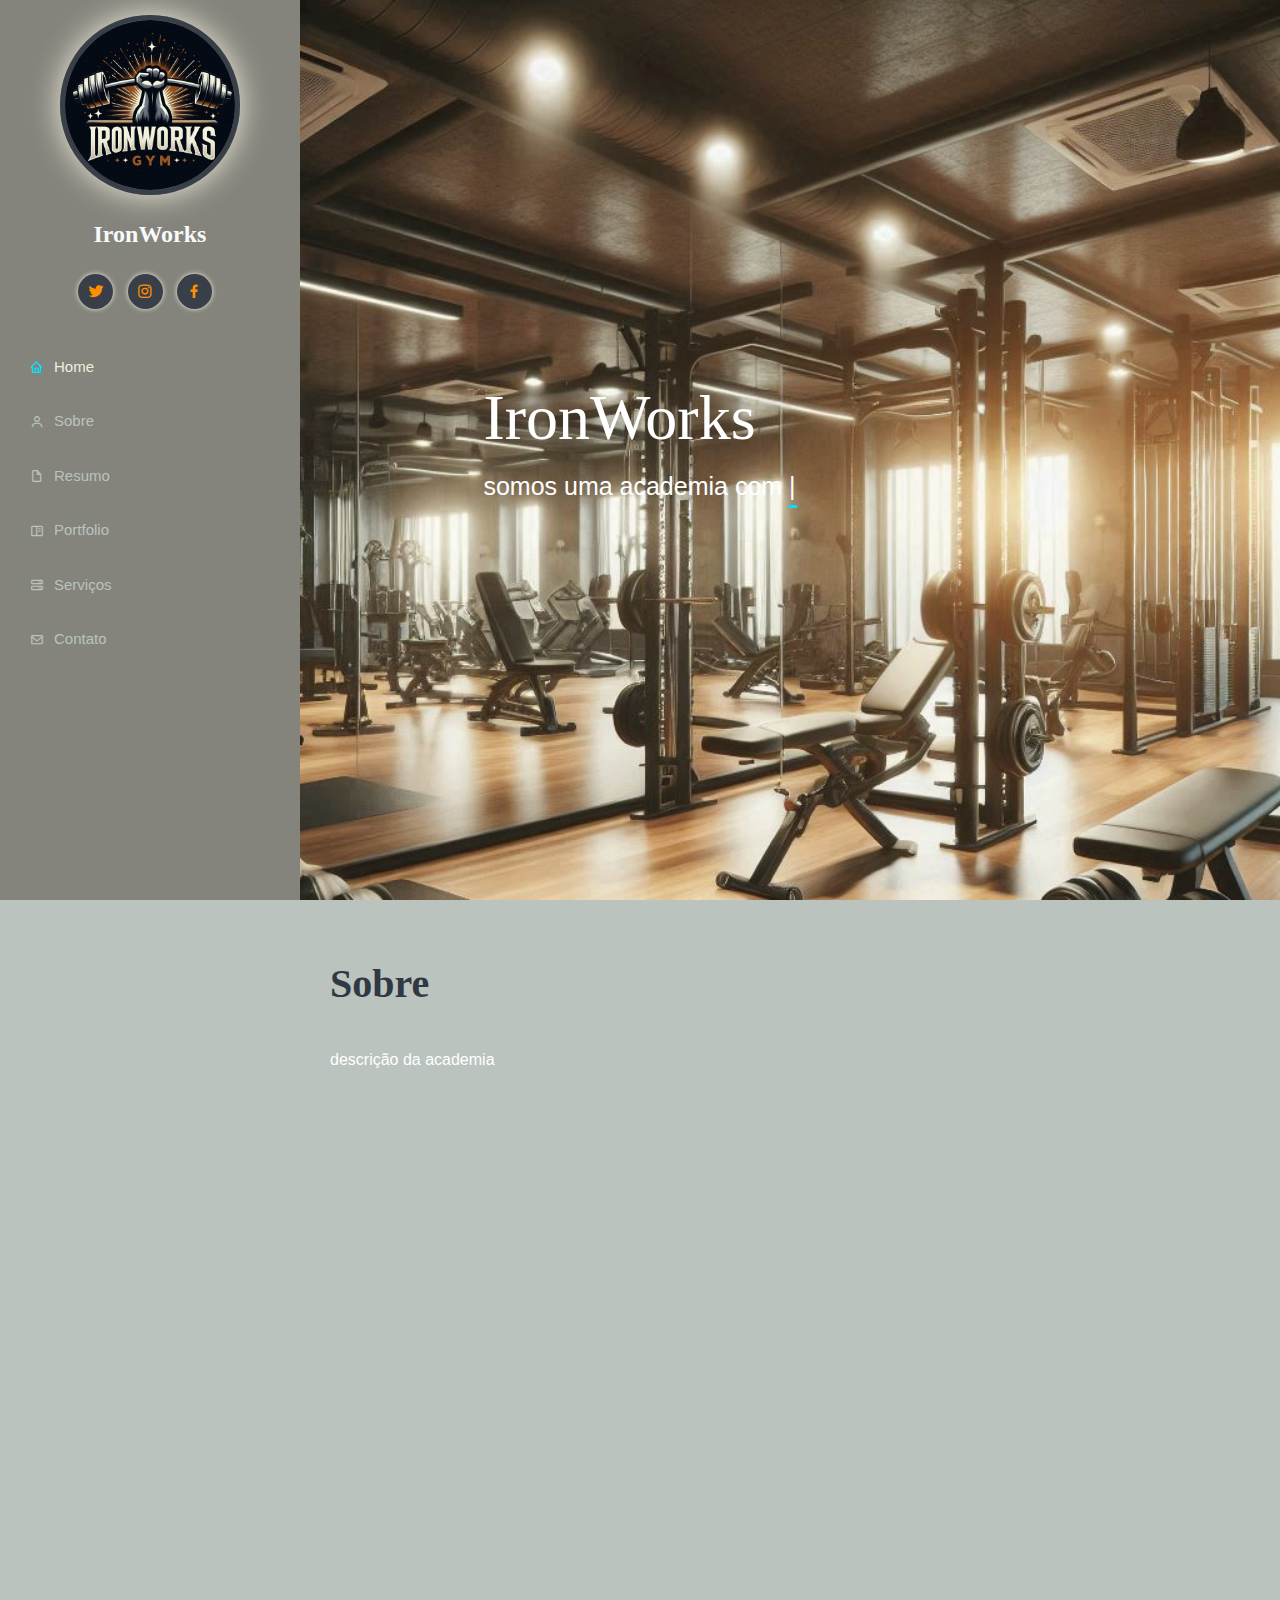
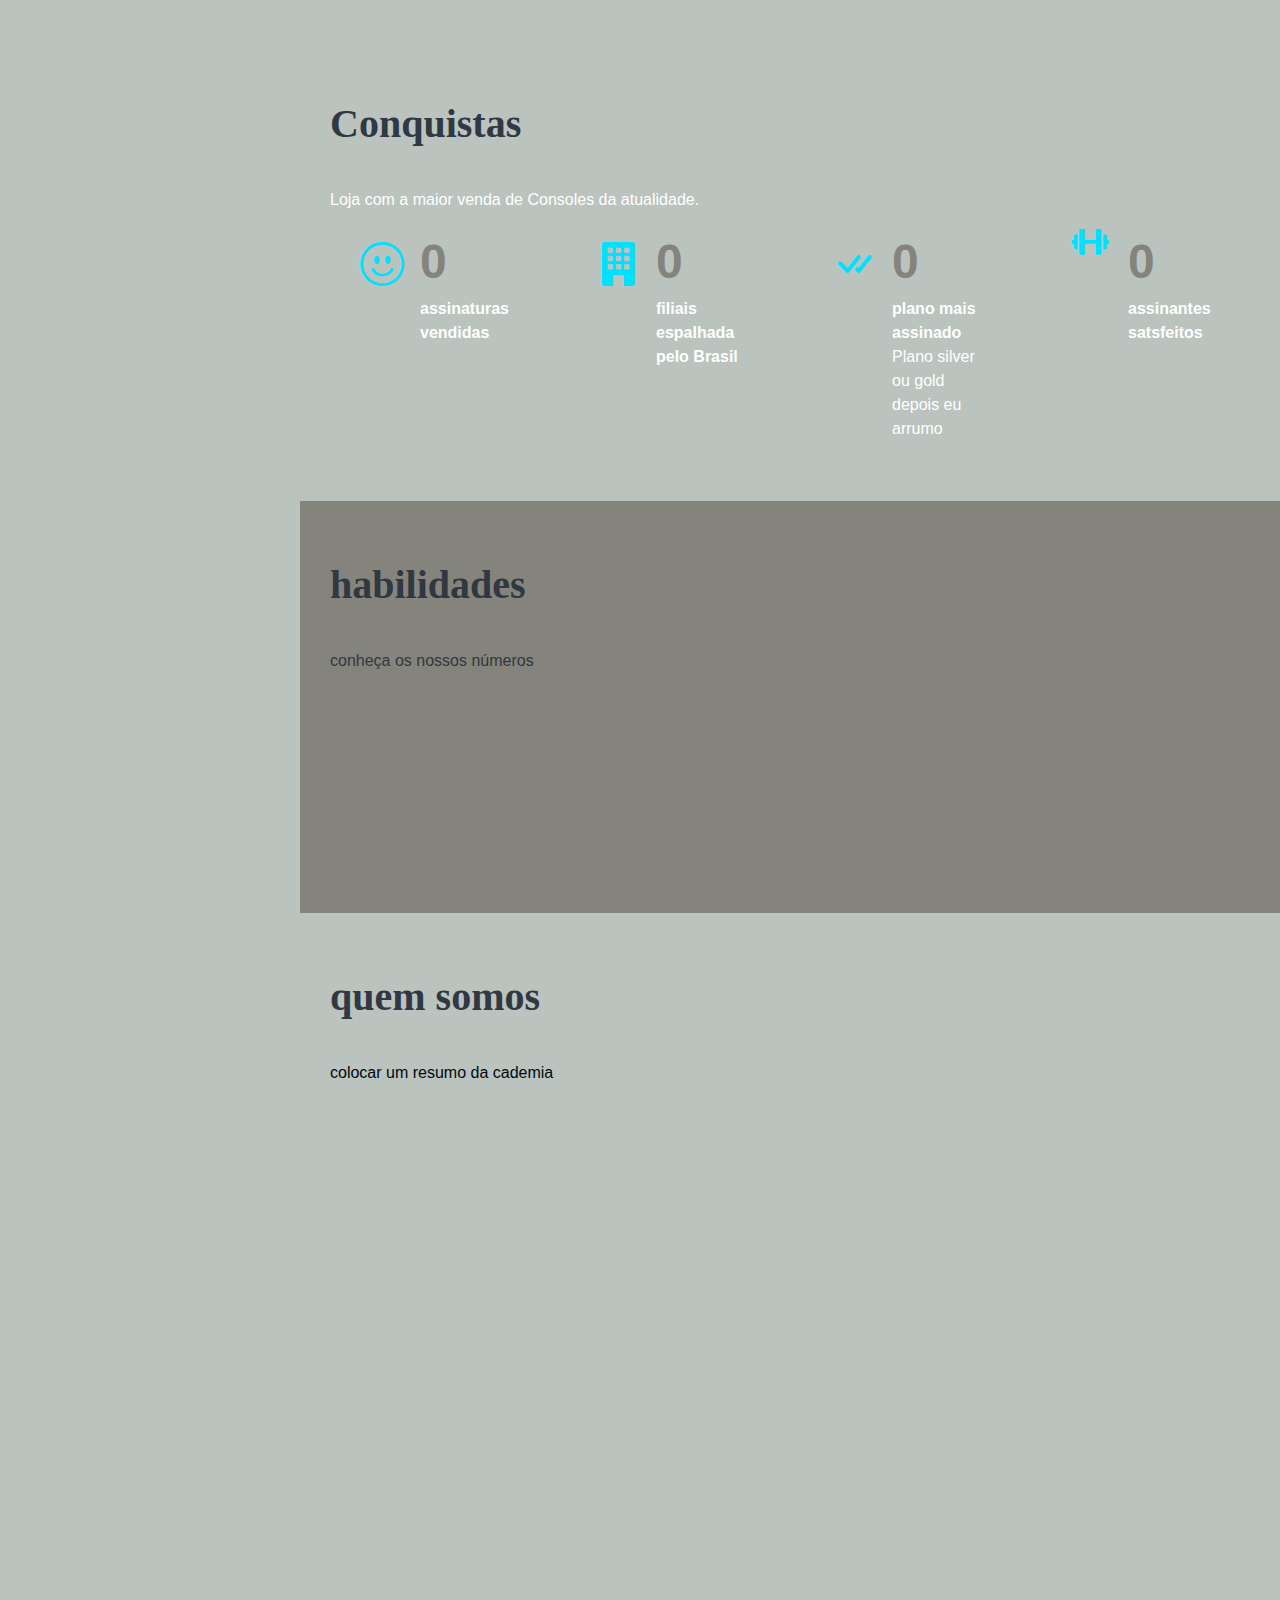
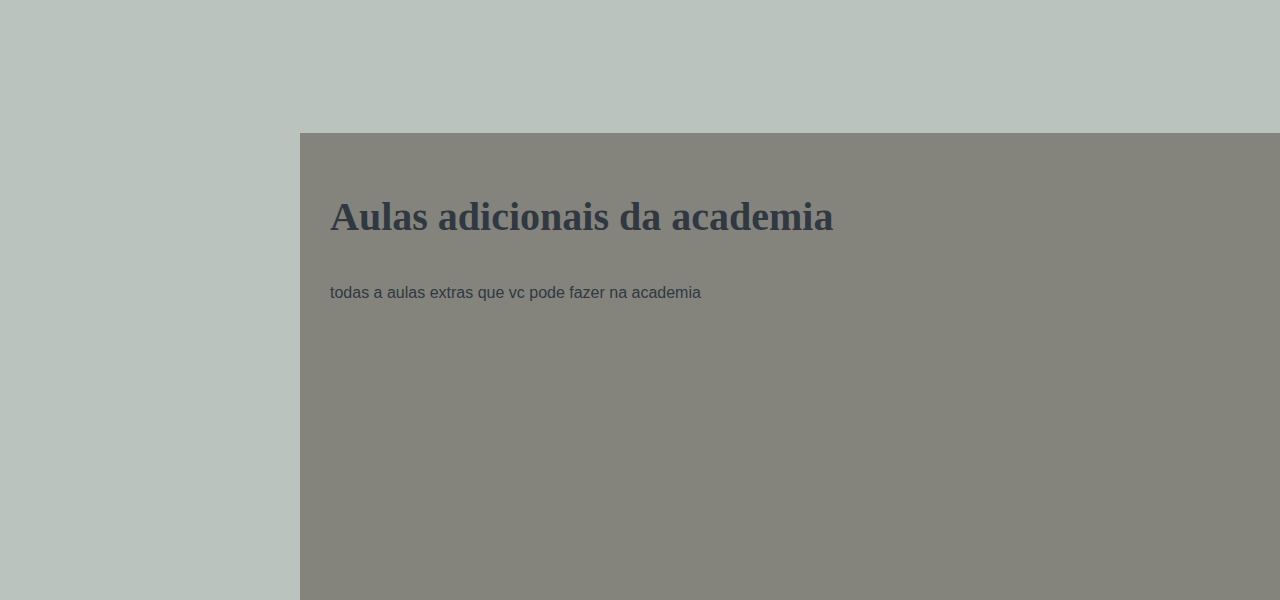
==== index.html @ a5238d4c "update geminio" ====
<!DOCTYPE html>
<html lang="pt-br">

<head>
    <meta charset="UTF-8">
    <meta name="viewport" content="width=device-width, initial-scale=1.0">
    <title> IronWorks </title>
    <!-- meta -->

    <!-- favicon -->

    <!-- CSS Bootstrap -->
    <link rel="stylesheet" href="bootstrap/aos/aos.css">
    <link rel="stylesheet" href="bootstrap/bootstrap/css/bootstrap.min.css">
    <link rel="stylesheet" href="bootstrap/bootstrap-icons/bootstrap-icons.css">
    <link rel="stylesheet" href="bootstrap/boxicons/css/boxicons.min.css">
    <link rel="stylesheet" href="bootstrap/glightbox/css/glightbox.min.css">
    <link rel="stylesheet" href="bootstrap/swiper/swiper-bundle.min.css">

    <!-- CSS Principal -->
    <link rel="stylesheet" href="css/style.css">

</head>

<body>


    <!-- botao para alternar menu mobile -->
    <i class="bi bi-list mobile-nav-toggle d-xl-none"> </i>

    <!-- Cabeçalho -->
    <header id="header">
        <div class="d-flex flex-column">

            <div class="perfil">
                <img class="img-fluid rounded-circle" src="img/perfil.png" alt="">

                <h1 class="text-light"> IronWorks </h1>

                <div class="social-links mt-3 text-center">
                    <a href="#" class="twitter" target="_blank">
                        <i class="bx bxl-twitter"> </i>
                    </a>
                    <a href="#" class="instagram" target="_blank">
                        <i class="bx bxl-instagram"> </i>
                    </a>
                    <a href="#" class="facebook" target="_blank">
                        <i class="bx bxl-facebook"> </i>
                    </a>
                </div>
            </div>

            <nav id="navbar" class="nav-menu navbar">

                <ul>
                    <li>
                        <a href="#hero" class="nav-link scrollto active">
                            <i class="bx bx-home"> </i>
                            <span> Home </span>
                        </a>
                    </li>

                    <li>
                        <a href="#sobre" class="nav-link scrollto">
                            <i class="bx bx-user"> </i>
                            <span> Sobre </span>
                        </a>
                    </li>

                    <li>
                        <a href="#resumo" class="nav-link scrollto">
                            <i class="bx bx-file-blank"> </i>
                            <span> Resumo </span>
                        </a>
                    </li>

                    <li>
                        <a href="#portfolio" class="nav-link scrollto">
                            <i class="bx bx-book-content"> </i>
                            <span> Portfolio </span>
                        </a>
                    </li>

                    <li>
                        <a href="#servicos" class="nav-link scrollto">
                            <i class="bx bx-server"> </i>
                            <span> Serviços </span>
                        </a>
                    </li>

                    <li>
                        <a href="#contato" class="nav-link scrollto">
                            <i class="bx bx-envelope"> </i>
                            <span> Contato </span>
                        </a>
                    </li>
                </ul>
            </nav>
        </div>
    </header> <!-- fim header -->

    <!-- seção hero -->
    <section id="hero" class="d-flex flex-column justify-content-center align-items-center">
        <div class="hero-container" data-aos="fade-in">
            <h1> IronWorks </h1>
            <p> somos uma academia com
                <span class="typed" data-typed-items="Proficionais Qualificados, estacionamento, Aulas coletivas ">
                </span>
            </p>
        </div>
    </section><!-- fim hero -->
    <main id="main">

        <section id="sobre" class="sobre">

            <div class="container">

                <div class="section-title">

                    <h2> Sobre </h2>
                    <p> descrição da academia </p>

                </div><!-- fim section title -->

                <div class="row">

                    <div class="col-lg-4" data-aos="fade-right">
                        <img class="img-fluid" src="img/perfil.png" alt="">
                    </div>

                    <div class="col-lg-8 pt-4 pt-lg-0 content" data-aos="fade-left">
                        <h3> Lorem ipsum dolor sit amet consectetur adipisicing elit. Id vitae libero adipisci quia
                            quaerat
                            a similique cupiditate neque commodi quae, placeat hic quas accusantium accusamus reiciendis
                            blanditiis ullam.
                            Quo, aspernatur.</h3>
                        <p class="fst-italic">Lorem ipsum dolor sit amet consectetur adipisicing elit. Ad molestias quod
                            fugit labore, et eveniet provident repudiandae sed veritatis. Assumenda facilis dolorem
                            libero a distinctio porro perferendis commodi impedit quidem.</p>

                        <div class="row">
                            <div class="col-lg-6">
                                <ul>
                                    <li>
                                        <i class="bi bi-calendar3"></i>
                                        <strong> Data de inauguração: </strong>
                                        <span> 25-julho-2005 </span>
                                    </li>
                                    <li>
                                        <i class="bi bi-globe"></i>
                                        <strong> site: </strong>
                                        <span> guhfelipebez.github.io/IronWorks-gym/ </span>
                                    </li>
                                    <li>
                                        <i class="bi bi-envelope-at"></i>
                                        <strong> e-mail: </strong>
                                        <span> wesleyTenorioSilva@gmail.com </span>
                                    </li>

                                </ul>


                            </div>
                            <div class="col-lg-6">
                                <ul>
                                    <li>
                                        <i class="bi bi-whatsapp"></i>
                                        <strong> Contato: </strong>
                                        <span> +55 (11) 9 4548-4532 </span>
                                    </li>
                                    <li>
                                        <i class="bi bi-geo-alt-fill"></i>
                                        <strong> Endereço </strong>
                                        <span> Rua geremoabo número:25 </span>
                                    </li>
                                    <li>
                                        <i class="bi bi-buildings"></i>
                                        <strong> Cidade: </strong>
                                        <span> São Paulo </span>
                                    </li>

                                </ul>
                            </div>

                        </div>
                        <p> Lorem ipsum dolor sit amet.</p>
                    </div>


                </div><!-- fim div row -->

            </div><!-- fim container -->

        </section><!-- fim sobre -->

        <section id="conquistas" class="conquistas">

            <div class="container">

                <div class="section-title">
                    <h2>Conquistas</h2>
                    <p> Loja com a maior venda de Consoles da atualidade.</p>
                </div>

                <div class="row">

                    <div class="col-lg-3 col-md-6 d-md-flex align-items-md-stretch">

                        <div class="count-box ">
                            <i class="bi bi-emoji-smile"></i>

                            <span class="purecounter" data-purecounter-start="0" data-purecounter-end="4735"
                                data-purecounter-duration="2"> </span>

                            <p>
                                <strong> assinaturas vendidas </strong>

                            </p>
                        </div>
                    </div>

                    <div class="col-lg-3 col-md-6 d-md-flex align-items-md-stretch">

                        <div class="count-box" id="nintendo">
                            <i class="bi bi-building-fill"></i>

                            <span class="purecounter" data-purecounter-start="0" data-purecounter-end="875"
                                data-purecounter-duration="2"> </span>

                            <p>
                                <strong> filiais espalhada pelo Brasil </strong>
                            </p>
                        </div>
                    </div>

                    <div class="col-lg-3 col-md-6 d-md-flex align-items-md-stretch">

                        <div class="count-box">
                            <i class="bi bi-check-all"></i>

                            <span class="purecounter" data-purecounter-start="0" data-purecounter-end="2642"
                                data-purecounter-duration="2"> </span>

                            <p>
                                <strong> plano mais assinado </strong>
                                Plano silver ou gold depois eu arrumo
                            </p>
                        </div>
                    </div>

                    <div class="col-lg-3 col-md-6 d-md-flex align-items-md-stretch">

                        <div class="count-box">
                            <i class="bx bx-dumbbell"></i>

                            <span class="purecounter" data-purecounter-start="0" data-purecounter-end="5205"
                                data-purecounter-duration="2"> </span>

                            <p>
                                <strong> assinantes satsfeitos </strong>

                            </p>
                        </div>
                    </div>
                </div> <!-- fim ROW -->
            </div>
        </section>
        <!-- habilidades/skills -->
        <section id="skills" class="skills section-bg">
            <div class="container">

                <div class="section-title">
                    <h2> habilidades </h2>
                    <p>
                        conheça os nossos números
                    </p>
                </div>

                <div class="row skills-content">

                    <div class="col-lg-6" data-aos="fade-up">

                        <div class="progress">
                            <span class="skill"> Proficionais Qualificados
                                <i class="val">98% </i>
                            </span>
                            <div class="progress-bar-bg"><!-- estrutura das barras -->
                                <div class="progress-bar" role="progressbar" aria-valuenow="98" aria-valuemin="0"
                                    aria-valuemax="100">
                                </div>
                            </div>
                        </div>

                        <div class="progress">
                            <span class="skill"> nao sei o que colocar
                                <i class="val">10% </i>
                            </span>
                            <div class="progress-bar-bg"><!-- estrutura das barras -->
                                <div class="progress-bar" role="progressbar" aria-valuenow="10" aria-valuemin="0"
                                    aria-valuemax="100">
                                </div>
                            </div>
                        </div>

                        <div class="progress">
                            <span class="skill"> espaço de treino
                                <i class="val">100% </i>
                            </span>
                            <div class="progress-bar-bg"><!-- estrutura das barras -->
                                <div class="progress-bar" role="progressbar" aria-valuenow="100" aria-valuemin="0"
                                    aria-valuemax="100">
                                </div>
                            </div>
                        </div>
                    </div><!-- div col-lg-6 -->

                    <div class="col-lg-6" data-aos="fade-up" data-aos-delay="100">

                        <div class="progress">
                            <span class="skill"> Proficionais Qualificados
                                <i class="val">91% </i>
                            </span>
                            <div class="progress-bar-bg"><!-- estrutura das barras -->
                                <div class="progress-bar" role="progressbar" aria-valuenow="91" aria-valuemin="0"
                                    aria-valuemax="100">
                                </div>
                            </div>
                        </div>

                        <div class="progress">
                            <span class="skill"> Proficionais Qualificados
                                <i class="val">92% </i>
                            </span>
                            <div class="progress-bar-bg"><!-- estrutura das barras -->
                                <div class="progress-bar" role="progressbar" aria-valuenow="92" aria-valuemin="0"
                                    aria-valuemax="100">
                                </div>
                            </div>
                        </div>

                        <div class="progress">
                            <span class="skill"> Proficionais Qualificados
                                <i class="val">96% </i>
                            </span>
                            <div class="progress-bar-bg"><!-- estrutura das barras -->
                                <div class="progress-bar" role="progressbar" aria-valuenow="96" aria-valuemin="0"
                                    aria-valuemax="100">
                                </div>
                            </div>
                        </div>

                    </div><!-- fim div col-lg-6 daley -->

                </div><!-- afim skills-content -->
            </div>
        </section> <!-- fim skills -->

        <section id="resume" class="resume">
            <div class="container">

                <div class="section-title">
                    <h2> quem somos </h2>
                    <p> colocar um resumo da cademia </p>
                </div>

                <div class="row">

                    <div class="col-lg-6" data-aos="fade-up">
                        <h3 class="resume-title"> missão </h3>
                        <div class="resume-item pd-0">
                            <h4> proposito </h4>
                            <p><em> teste italico</em></p>
                            <ul>
                                <li> topico 1 </li>
                                <li> topico 2 </li>
                            </ul>
                        </div>

                        <h3 class="resume-title"> Visão </h3>
                        <div class="resume-item">
                            <h4> objetivo </h4>
                            <p>Lorem ipsum dolor sit amet consectetur adipisicing elit. Deserunt doloribus dolore est
                                quisquam harum earum explicabo veniam. Natus, hic. Fuga, voluptatum nam distinctio ipsam
                                iusto minus deleniti architecto ipsum numquam.
                            </p>
                        </div>
                    </div>

                    <div class="col-lg-6" data-aos="fade-up" data-aos-delay="100">

                        <h3 class="resume-title"> Valores </h3>
                        <div class="resume-item">
                            <h4> objetivo </h4>
                            <p>Lorem ipsum dolor sit amet consectetur adipisicing elit. Deserunt doloribus dolore est
                                quisquam harum earum explicabo veniam. Natus, hic. Fuga, voluptatum nam distinctio ipsam
                                iusto minus deleniti architecto ipsum numquam.
                            </p>
                            <ul>
                                <li> t1 </li>
                                <li> t2 </li>
                                <li> t3 </li>
                                <li> t4 </li>
                                <li> t5 </li>
                            </ul>
                        </div>
                    </div>

                </div><!-- div row -->

            </div>
        </section><!-- fim resume  -->
        <section id="portfolio" class="portfolio section-bg">
            <div class="container">

                <div class="section-title">
                    <h2> Aulas adicionais da academia </h2>
                    <p> todas a aulas extras que vc pode fazer na academia </p>
                </div>

                <div class="row" data-aos="fade-up">
                    <div class="col-lg-12 d-flex justify-content-center">

                        <ul id="portfolio-filters">

                            <li data-filter="*" class="filter-active">
                                todos
                            </li>
                            <li data-filter=".filter-produtos">
                                produtos
                            </li>
                            <li data-filter=".filter-hambiente">
                                hambiemte
                            </li>
                            <li data-filter=".filter-aulas">
                                aulas
                            </li>
                        </ul>

                    </div>
                </div><!--fim row  -->

                <div class="row portfolio-container">

                    <div class="col-lg-4 col-md-6 portfolio-item .filter-hambiente"><!-- inicio da imagem  -->
                        <div class="portfolio-wrap">
                            <img class="img-fluid" src="img/portfolio/hambiente-1.jfif" alt="">

                            <div class="portfolio-links">
                                <a href="img/portfolio/portfolio-1.jfif" class="portfolio-lightbox"
                                    data-gallery="portfolioGallery" title="hambiemte">
                                    <i class="bx bx-plus"></i>
                                </a>
                                <a href="detalhes html" title="mais informações">
                                    <i class="bx bx-link"> </i>
                                </a>

                            </div>
                        </div>

                    </div><!-- fim da imagem -->

                    <div class="col-lg-4 col-md-6 portfolio-item filter-hambiente"><!-- inicio da imagem  -->
                        <div class="portfolio-wrap">
                            <img class="img-fluid" src="img/portfolio/hambiente-2.jfif" alt="">

                            <div class="portfolio-links">
                                <a href="img/portfolio/portfolio-1.jfif" class="portfolio-lightbox"
                                    data-gallery="portfolioGallery" title="hambiemte">
                                    <i class="bx bx-plus"></i>
                                </a>
                                <a href="detalhes html" title="mais informações">
                                    <i class="bx bx-link"> </i>
                                </a>

                            </div>
                        </div>

                    </div><!-- fim da imagem -->

                    <div class="col-lg-4 col-md-6 portfolio-item filter-hambiente"><!-- inicio da imagem  -->
                        <div class="portfolio-wrap">
                            <img class="img-fluid" src="img/portfolio/hambiente-3.jfif" alt="">

                            <div class="portfolio-links">
                                <a href="img/portfolio/portfolio-1.jfif" class="portfolio-lightbox"
                                    data-gallery="portfolioGallery" title="hambiemte">
                                    <i class="bx bx-plus"></i>
                                </a>
                                <a href="detalhes html" title="mais informações">
                                    <i class="bx bx-link"> </i>
                                </a>

                            </div>
                        </div>

                    </div><!-- fim da imagem -->

                    <div class="col-lg-4 col-md-6 portfolio-item filter-produtos"><!-- inicio da imagem  -->
                        <div class="portfolio-wrap">
                            <img class="img-fluid" src="img/portfolio/produto-1.jfif" alt="">

                            <div class="portfolio-links">
                                <a href="img/portfolio/portfolio-1.jfif" class="portfolio-lightbox"
                                    data-gallery="portfolioGallery" title="hambiemte">
                                    <i class="bx bx-plus"></i>
                                </a>
                                <a href="detalhes html" title="mais informações">
                                    <i class="bx bx-link"> </i>
                                </a>

                            </div>
                        </div>

                    </div><!-- fim da imagem -->

                    <div class="col-lg-4 col-md-6 portfolio-item filter-produtos"><!-- inicio da imagem  -->
                        <div class="portfolio-wrap">
                            <img class="img-fluid" src="img/portfolio/produto-2.jfif" alt="">

                            <div class="portfolio-links">
                                <a href="img/portfolio/portfolio-1.jfif" class="portfolio-lightbox"
                                    data-gallery="portfolioGallery" title="hambiemte">
                                    <i class="bx bx-plus"></i>
                                </a>
                                <a href="detalhes html" title="mais informações">
                                    <i class="bx bx-link"> </i>
                                </a>

                            </div>
                        </div>

                    </div><!-- fim da imagem -->

                    <div class="col-lg-4 col-md-6 portfolio-item filter-produtos"><!-- inicio da imagem  -->
                        <div class="portfolio-wrap">
                            <img class="img-fluid" src="img/portfolio/produto-3.jfif" alt="">

                            <div class="portfolio-links">
                                <a href="img/portfolio/portfolio-1.jfif" class="portfolio-lightbox"
                                    data-gallery="portfolioGallery" title="hambiemte">
                                    <i class="bx bx-plus"></i>
                                </a>
                                <a href="detalhes html" title="mais informações">
                                    <i class="bx bx-link"> </i>
                                </a>

                            </div>
                        </div>

                    </div><!-- fim da imagem -->
                    
                    <div class="col-lg-4 col-md-6 portfolio-item filter-aulas"><!-- inicio da imagem  -->
                        <div class="portfolio-wrap">
                            <img class="img-fluid" src="img/portfolio/aulas-1.jfif" alt="">

                            <div class="portfolio-links">
                                <a href="img/portfolio/portfolio-1.jfif" class="portfolio-lightbox"
                                    data-gallery="portfolioGallery" title="hambiemte">
                                    <i class="bx bx-plus"></i>
                                </a>
                                <a href="detalhes html" title="mais informações">
                                    <i class="bx bx-link"> </i>
                                </a>

                            </div>
                        </div>

                    </div><!-- fim da imagem -->


                </div> <!-- fim row portfoio -->

            </div>
        </section>





    </main> <!-- fim conteudo principal -->
    <!-- roda pé -->
    <footer id="footer">


    </footer>

    <a class="back-to-top d-flex align-items-center justify-content-center" href="#">
        <i class="bi bi-arrow-up-short"> </i>
    </a>


    <!-- JS Bootstrap -->
    <script src="bootstrap/aos/aos.js"></script>
    <script src="bootstrap/bootstrap/js/bootstrap.bundle.min.js"></script>
    <script src="bootstrap/glightbox/js/glightbox.min.js"></script>
    <script src="bootstrap/isotope-layout/isotope.pkgd.min.js"></script>
    <script src="bootstrap/purecounter/purecounter_vanilla.js"></script>
    <script src="bootstrap/swiper/swiper-bundle.min.js"></script>
    <script src="bootstrap/typed.js/typed.umd.js"></script>
    <script src="bootstrap/waypoints/noframework.waypoints.js"></script>

    <!-- JS Principal -->
    <script src="js/main.js"></script>

</body>

</html>
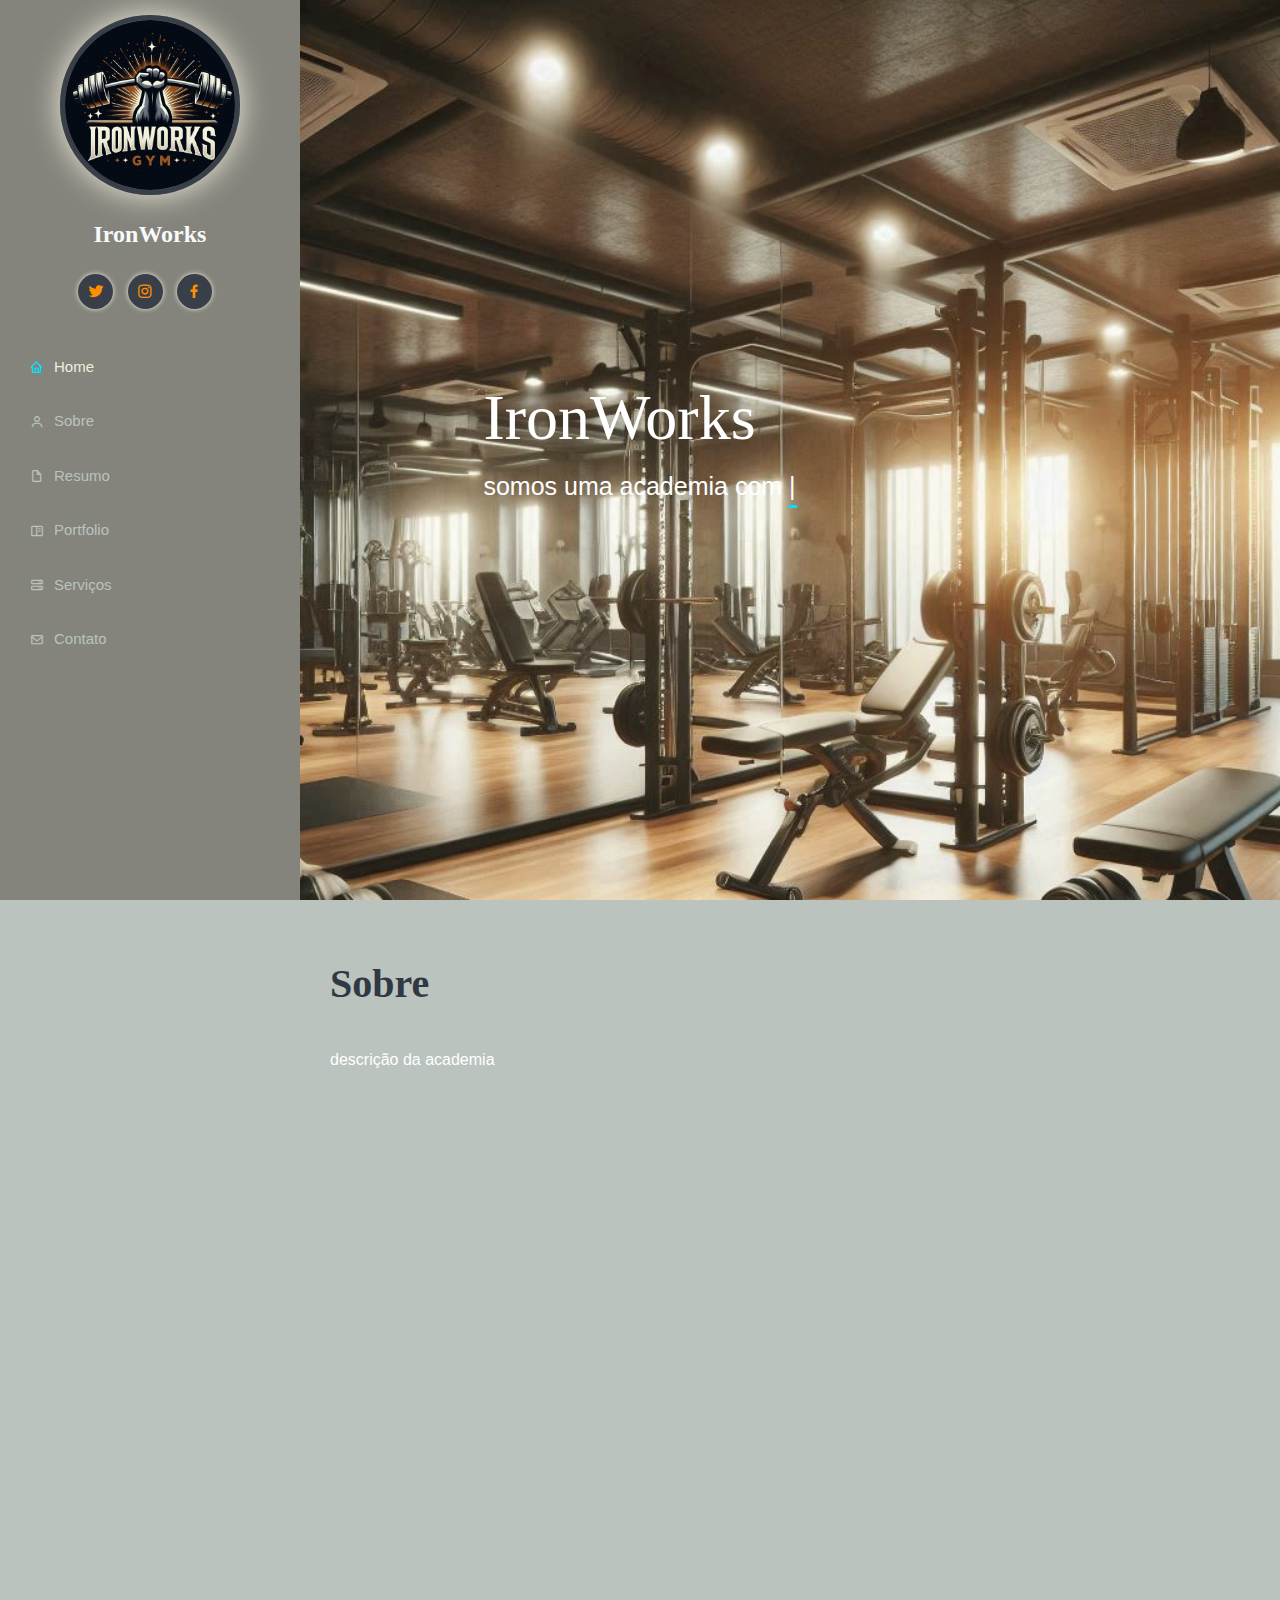
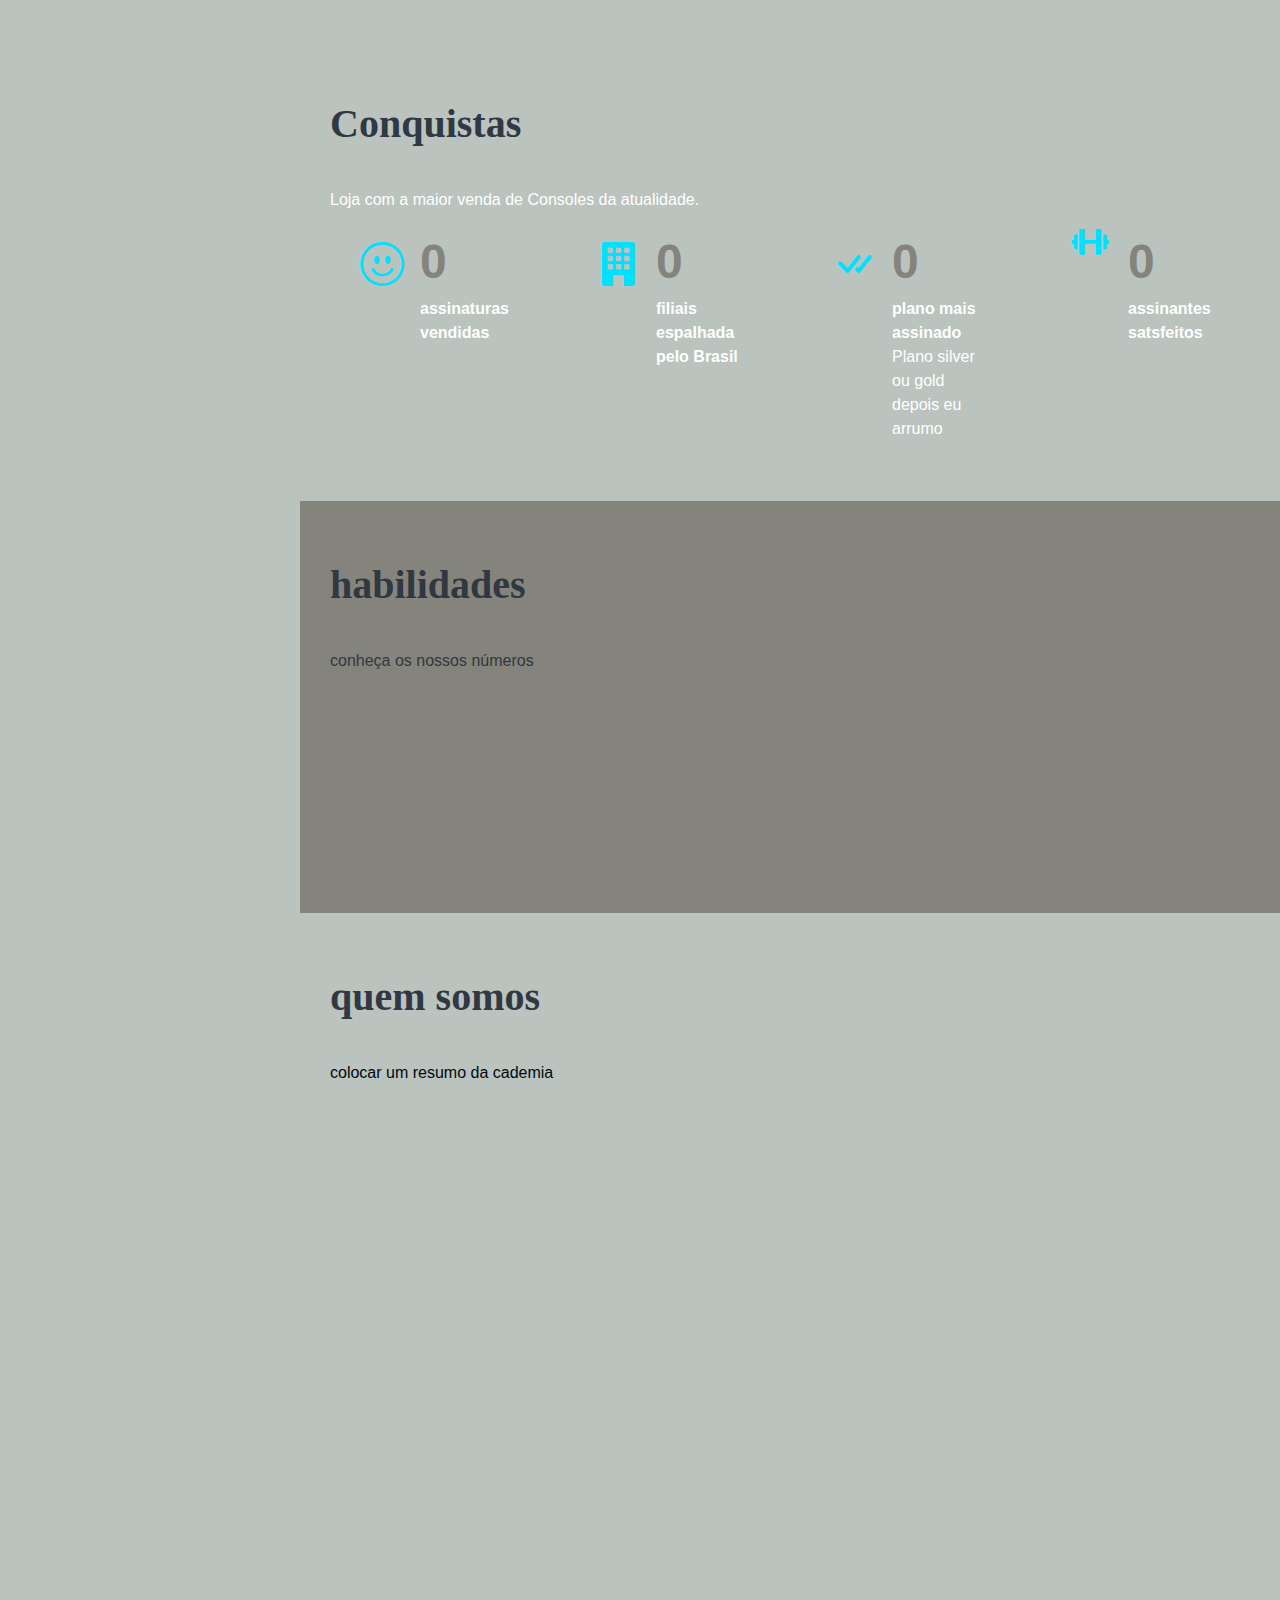
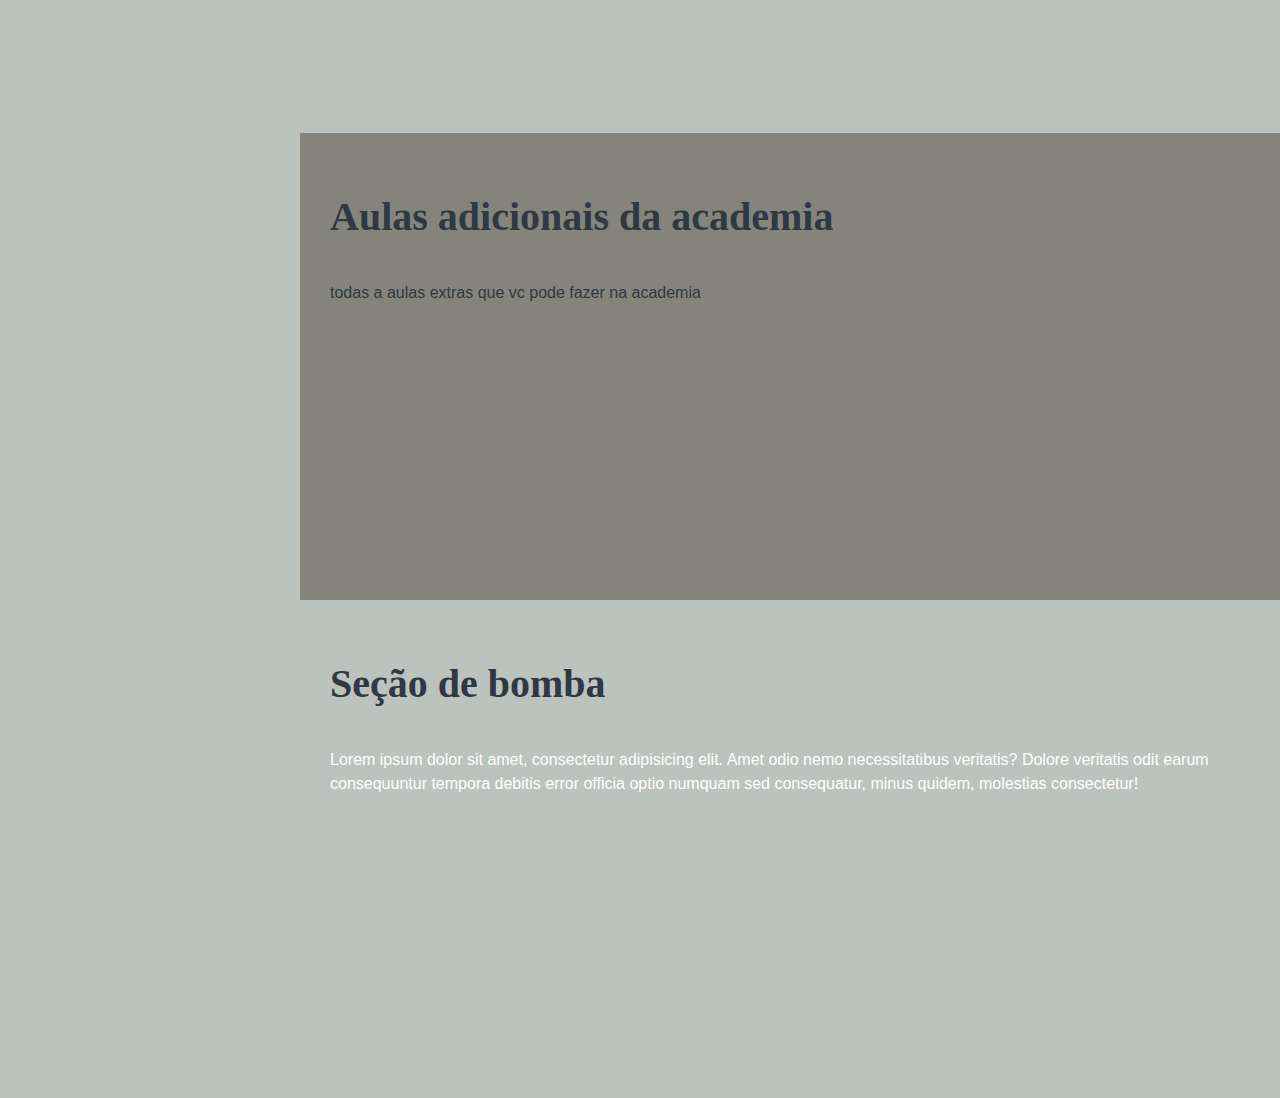
==== commit bcd9fd15: "update bomba" ====
--- a/index.html
+++ b/index.html
@@ -68,7 +68,7 @@
                     </li>
 
                     <li>
-                        <a href="#resumo" class="nav-link scrollto">
+                        <a href="#resume" class="nav-link scrollto">
                             <i class="bx bx-file-blank"> </i>
                             <span> Resumo </span>
                         </a>
@@ -82,7 +82,7 @@
                     </li>
 
                     <li>
-                        <a href="#servicos" class="nav-link scrollto">
+                        <a href="#services" class="nav-link scrollto">
                             <i class="bx bx-server"> </i>
                             <span> Serviços </span>
                         </a>
@@ -439,9 +439,9 @@
                     </div>
                 </div><!--fim row  -->
 
-                <div class="row portfolio-container">
-
-                    <div class="col-lg-4 col-md-6 portfolio-item .filter-hambiente"><!-- inicio da imagem  -->
+                <div class="row portfolio-container" data-aos="fade up" data-aos-delay="200">
+
+                    <div class="col-lg-4 col-md-6 portfolio-item filter-hambiente"><!-- inicio da imagem  -->
                         <div class="portfolio-wrap">
                             <img class="img-fluid" src="img/portfolio/hambiente-1.jfif" alt="">
 
@@ -548,10 +548,46 @@
                         </div>
 
                     </div><!-- fim da imagem -->
-                    
+
                     <div class="col-lg-4 col-md-6 portfolio-item filter-aulas"><!-- inicio da imagem  -->
                         <div class="portfolio-wrap">
                             <img class="img-fluid" src="img/portfolio/aulas-1.jfif" alt="">
+
+                            <div class="portfolio-links">
+                                <a href="img/portfolio/portfolio-1.jfif" class="portfolio-lightbox"
+                                    data-gallery="portfolioGallery" title="hambiemte">
+                                    <i class="bx bx-plus"></i>
+                                </a>
+                                <a href="detalhes html" title="mais informações">
+                                    <i class="bx bx-link"> </i>
+                                </a>
+
+                            </div>
+                        </div>
+
+                    </div><!-- fim da imagem -->
+
+                    <div class="col-lg-4 col-md-6 portfolio-item filter-aulas"><!-- inicio da imagem  -->
+                        <div class="portfolio-wrap">
+                            <img class="img-fluid" src="img/portfolio/aulas-2.jfif" alt="">
+
+                            <div class="portfolio-links">
+                                <a href="img/portfolio/portfolio-1.jfif" class="portfolio-lightbox"
+                                    data-gallery="portfolioGallery" title="hambiemte">
+                                    <i class="bx bx-plus"></i>
+                                </a>
+                                <a href="detalhes html" title="mais informações">
+                                    <i class="bx bx-link"> </i>
+                                </a>
+
+                            </div>
+                        </div>
+
+                    </div><!-- fim da imagem -->
+
+                    <div class="col-lg-4 col-md-6 portfolio-item filter-aulas"><!-- inicio da imagem  -->
+                        <div class="portfolio-wrap">
+                            <img class="img-fluid" src="img/portfolio/aulas-3.jfif" alt="">
 
                             <div class="portfolio-links">
                                 <a href="img/portfolio/portfolio-1.jfif" class="portfolio-lightbox"
@@ -573,7 +609,62 @@
             </div>
         </section>
 
-
+        <section id="services" class="services">
+            <div class="container">
+            <div class="section-title">
+                <h2> Seção de bomba </h2>
+                <p>
+                    Lorem ipsum dolor sit amet, consectetur adipisicing elit. Amet odio nemo necessitatibus veritatis?
+                    Dolore veritatis odit earum consequuntur tempora debitis error officia optio numquam sed
+                    consequatur, minus quidem, molestias consectetur!
+                </p>
+            </div>
+
+            <div class="row">
+
+                <div class="col-lg-4 col-md-6 icon-box" data-aos="fade-up">
+                    <div class="icon">
+                        <i class="bx bx-dumbbell"></i>
+                    </div>
+                    <h4 class="title"> Deca  </h4>
+                    <p class="description">
+                        temos uma variedade de suplementos de varios sabores.
+                    </p><!-- mudar depois -->
+                </div>
+
+                <div class="col-lg-4 col-md-6 icon-box" data-aos="fade-up">
+                    <div class="icon">
+                        <i class="bx bx-dumbbell"></i>
+                    </div>
+                    <h4 class="title"> Trembolona  </h4>
+                    <p class="description">
+                        temos uma variedade de suplementos de varios sabores.
+                    </p><!-- mudar depois -->
+                </div>
+
+                <div class="col-lg-4 col-md-6 icon-box" data-aos="fade-up">
+                    <div class="icon">
+                        <i class="bx bx-dumbbell"></i>
+                    </div>
+                    <h4 class="title"> testosterona </h4>
+                    <p class="description">
+                        temos uma variedade de suplementos de varios sabores.
+                    </p><!-- mudar depois -->
+                </div>
+
+                <div class="col-lg-4 col-md-6 icon-box" data-aos="fade-up">
+                    <div class="icon">
+                        <i class="bx bx-dumbbell"></i>
+                    </div>
+                    <h4 class="title">  duratestom </h4>
+                    <p class="description">
+                        na compra de duas vc leva a seringa com aulha de gratis
+                    </p><!-- mudar depois -->
+                </div>
+
+            </div><!-- fim row -->
+        </div>
+        </section>
 
 
 
--- a/css/style.css
+++ b/css/style.css
@@ -6,7 +6,7 @@
     --fundo-claro2:#BAC3BE;
 
     --borda-clara: #84847C;
-    --borda-escura: #383f49; ;
+    --borda-escura: #383f49; 
 
     --texto-escuro: #84847C;
     --texto-claro:#303842;
@@ -498,4 +498,34 @@
 .portfolio .portfolio-wrap:hover .portfolio-links {
     opacity: 1;
     bottom: 0;
+}
+/* portfolio detalhes */
+
+.services .icon-box {
+    margin-bottom: 20px;
+}
+.services .icon {
+    float: left;
+    display: flex;
+    align-items: center;
+    justify-content: center;
+    width: 54px;
+    height: 54px;
+    background: var(--borda-escura);
+    color: var(--text-detalhes);
+    border-radius: 50%;
+    transition: 0.5;
+    border: 5px solid var(--texto-hover);
+}
+.services .icon i {
+    color: var(--texto-branco);
+    font-size: 24px;
+    line-height: 0;
+}
+.services .icon-box:hover .icon {
+    background: var(--texto-hover);
+    transition: ease-in-out 0.3s;
+}
+.services .icon-box:hover .icon i {
+    color: var(--text-detalhes);
 }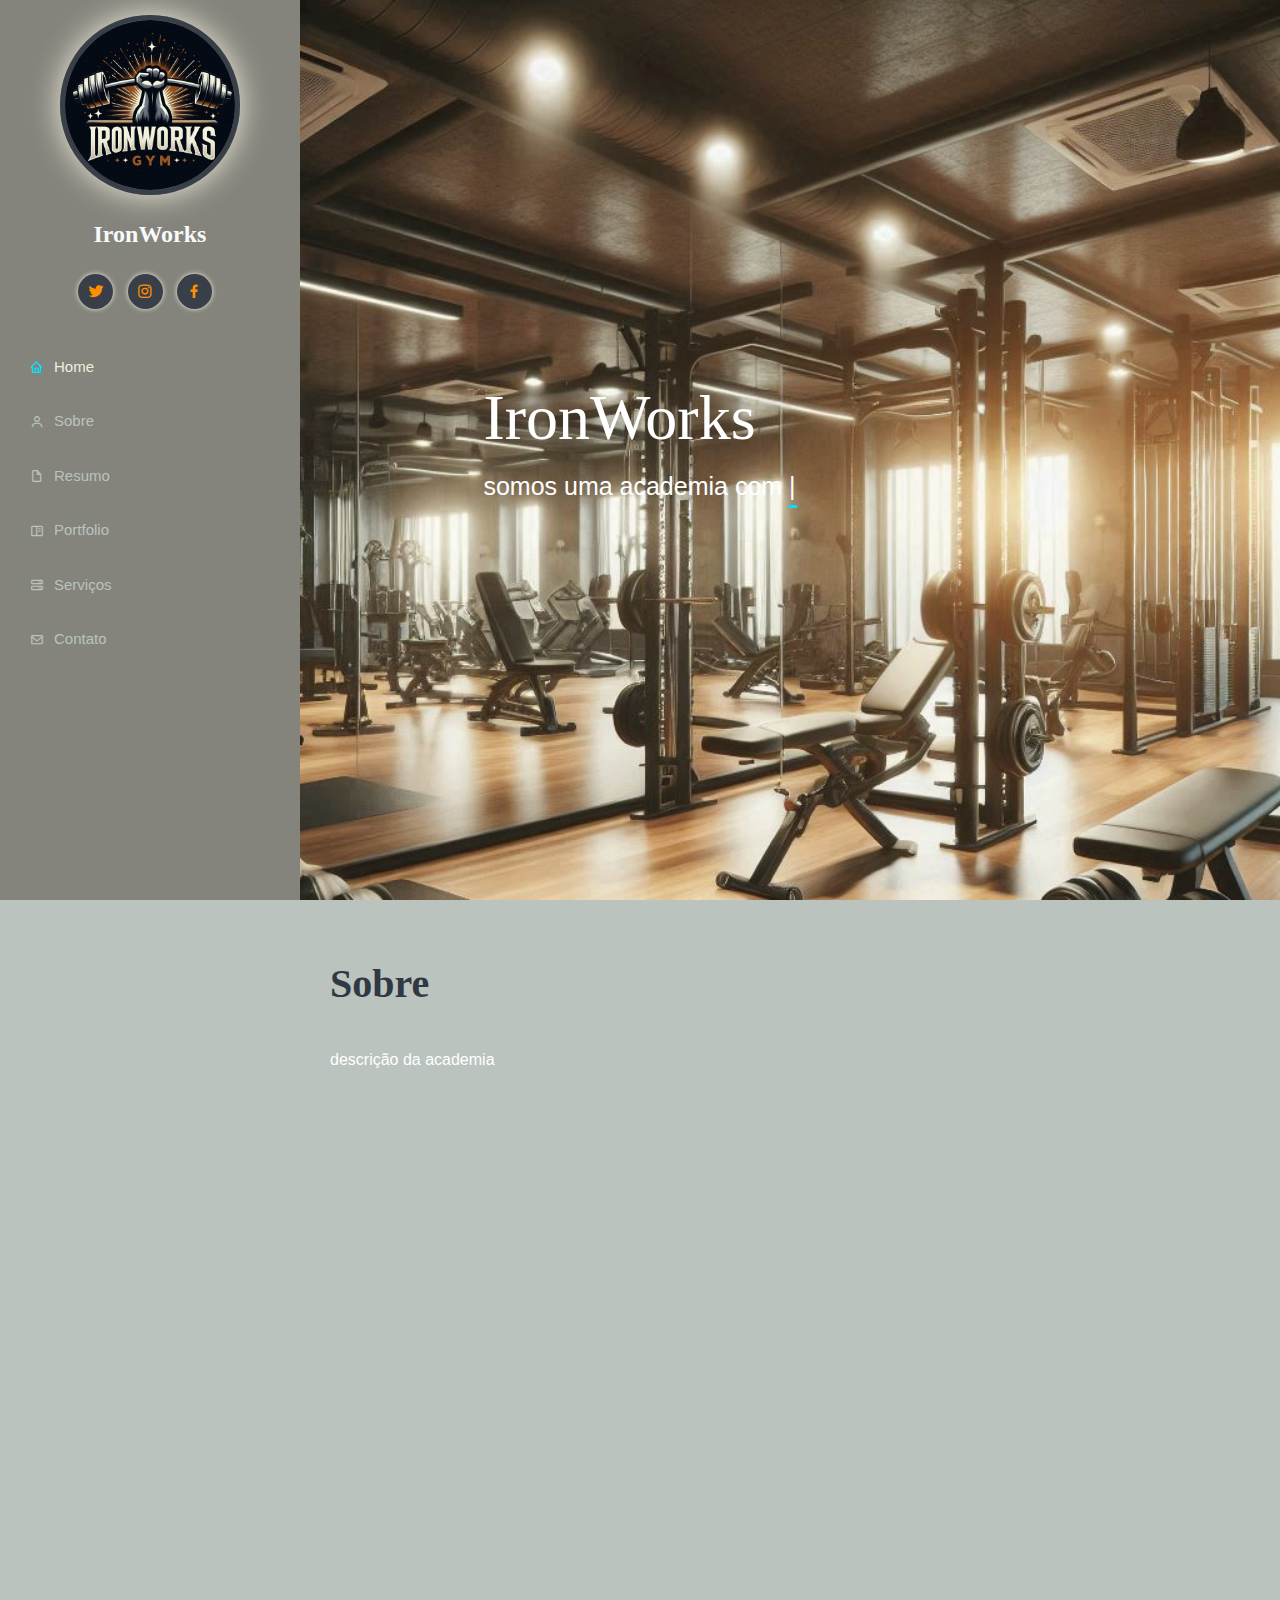
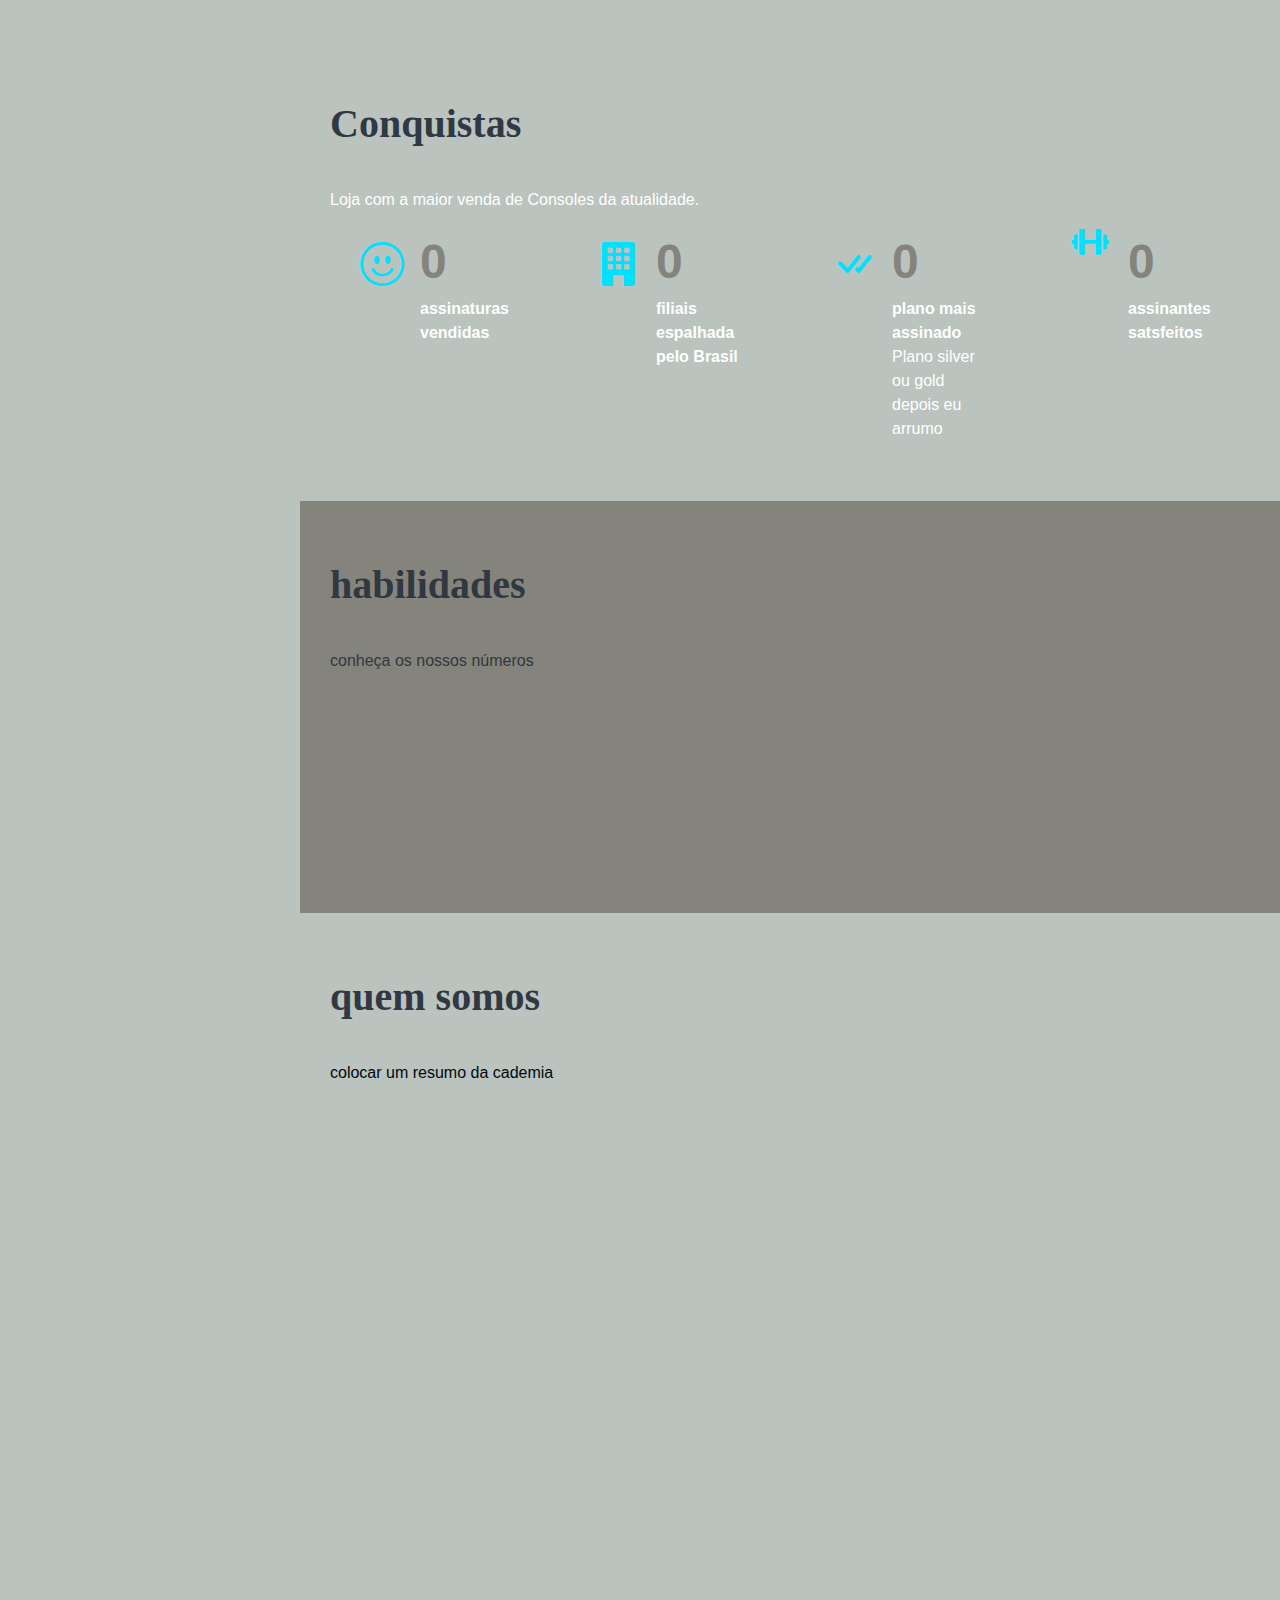
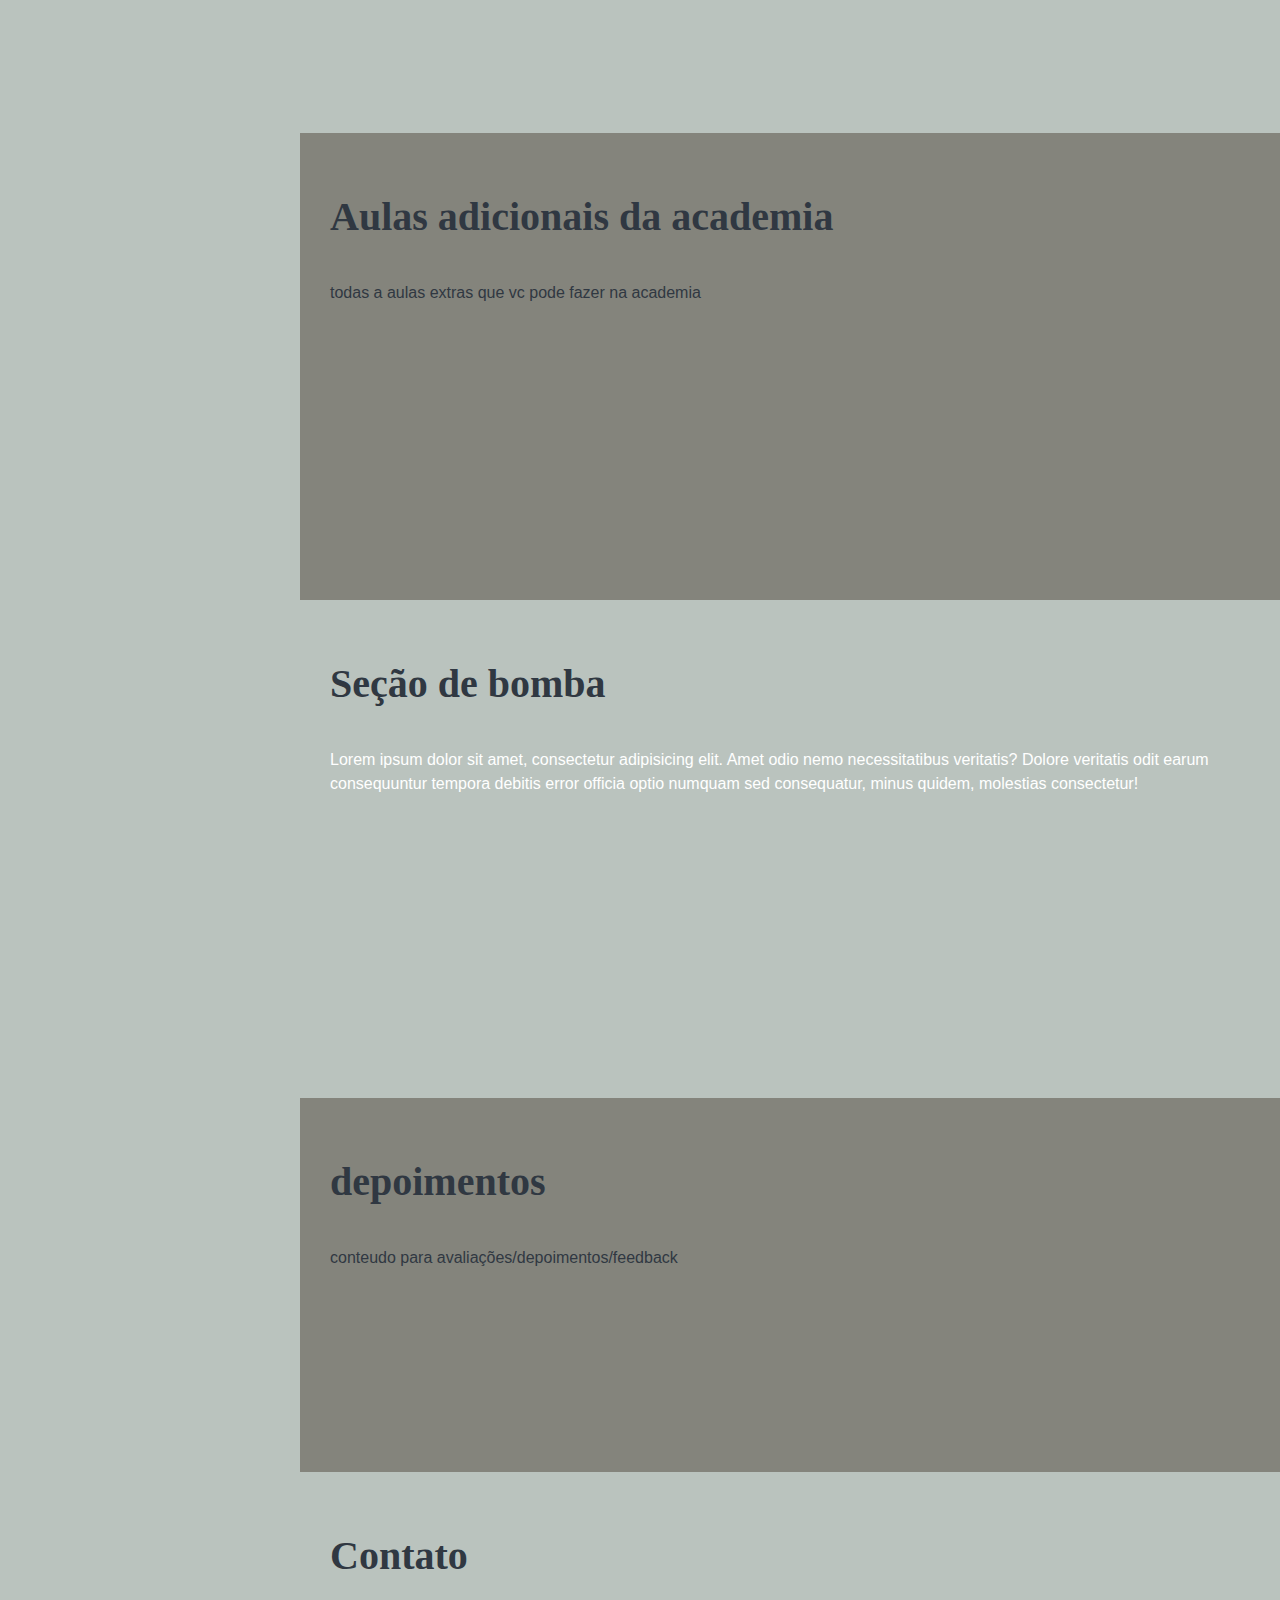
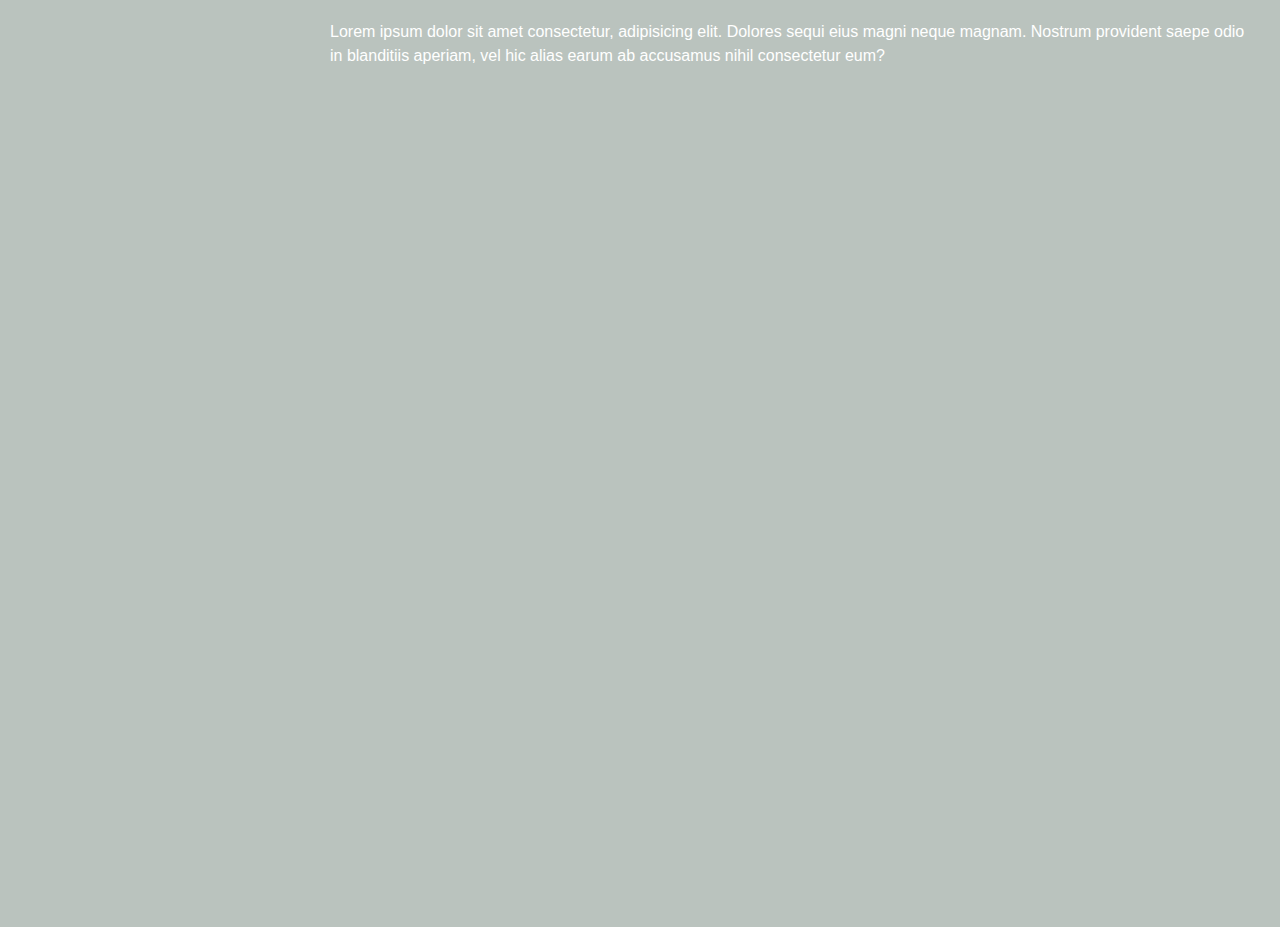
==== commit 2c9d68f7: "update enviar" ====
--- a/index.html
+++ b/index.html
@@ -604,74 +604,260 @@
                     </div><!-- fim da imagem -->
 
 
-                </div> <!-- fim row portfoio -->
+                </div><!-- fim row portfoio -->
 
             </div>
         </section>
 
         <section id="services" class="services">
             <div class="container">
-            <div class="section-title">
-                <h2> Seção de bomba </h2>
-                <p>
-                    Lorem ipsum dolor sit amet, consectetur adipisicing elit. Amet odio nemo necessitatibus veritatis?
-                    Dolore veritatis odit earum consequuntur tempora debitis error officia optio numquam sed
-                    consequatur, minus quidem, molestias consectetur!
-                </p>
+                <div class="section-title">
+                    <h2> Seção de bomba </h2>
+                    <p>
+                        Lorem ipsum dolor sit amet, consectetur adipisicing elit. Amet odio nemo necessitatibus
+                        veritatis?
+                        Dolore veritatis odit earum consequuntur tempora debitis error officia optio numquam sed
+                        consequatur, minus quidem, molestias consectetur!
+                    </p>
+                </div>
+
+                <div class="row">
+
+                    <div class="col-lg-4 col-md-6 icon-box" data-aos="fade-up">
+                        <div class="icon">
+                            <i class='bx bxs-bone'></i>
+                        </div>
+                        <h4 class="title"> Deca </h4>
+                        <p class="description">
+                            temos uma variedade de suplementos de varios sabores.
+                        </p><!-- mudar depois -->
+                    </div>
+
+                    <div class="col-lg-4 col-md-6 icon-box" data-aos="fade-up">
+                        <div class="icon">
+                            <i class="bx bx-dumbbell"></i>
+                        </div>
+                        <h4 class="title"> Trembolona </h4>
+                        <p class="description">
+                            temos uma variedade de suplementos de varios sabores.
+                        </p><!-- mudar depois -->
+                    </div>
+
+                    <div class="col-lg-4 col-md-6 icon-box" data-aos="fade-up">
+                        <div class="icon">
+                            <i class="bx bx-dumbbell"></i>
+                        </div>
+                        <h4 class="title"> testosterona </h4>
+                        <p class="description">
+                            temos uma variedade de suplementos de varios sabores.
+                        </p><!-- mudar depois -->
+                    </div>
+
+                    <div class="col-lg-4 col-md-6 icon-box" data-aos="fade-up">
+                        <div class="icon">
+                            <i class="bx bx-dumbbell"></i>
+                        </div>
+                        <h4 class="title"> duratestom </h4>
+                        <p class="description">
+                            na compra de duas vc leva a seringa com aulha de gratis
+                        </p><!-- mudar depois -->
+                    </div>
+
+                </div><!-- fim row -->
             </div>
-
-            <div class="row">
-
-                <div class="col-lg-4 col-md-6 icon-box" data-aos="fade-up">
-                    <div class="icon">
-                        <i class="bx bx-dumbbell"></i>
-                    </div>
-                    <h4 class="title"> Deca  </h4>
-                    <p class="description">
-                        temos uma variedade de suplementos de varios sabores.
-                    </p><!-- mudar depois -->
+        </section> <!-- fim serviços  -->
+
+        <section id="depoimentos" class="depoimentos section-bg">
+            <div class="container">
+
+                <div class="section-title">
+                    <h2> depoimentos </h2>
+                    <p>conteudo para avaliações/depoimentos/feedback</p>
+                    <!-- conteudo para avaliações/depoimentos/feedback -->
+
                 </div>
 
-                <div class="col-lg-4 col-md-6 icon-box" data-aos="fade-up">
-                    <div class="icon">
-                        <i class="bx bx-dumbbell"></i>
-                    </div>
-                    <h4 class="title"> Trembolona  </h4>
-                    <p class="description">
-                        temos uma variedade de suplementos de varios sabores.
-                    </p><!-- mudar depois -->
+                <div class="depoimentos-slider swiper" data-aos="fade-up" data-aos-delay="100">
+
+                    <div class="swiper-wrapper">
+
+                        <div class="swiper-slide">
+                            <div class="depoimento-item" data-aos="fade-up">
+
+                                <p>
+                                    <i class="bx bxs-quote-alt-left quote-icon-left"></i>
+                                    gostei muito dessa academia, pelo fato deles venderem bomba
+                                    <i class="bx bxs-quote-alt-right quote-icon-right"></i>
+                                </p>
+                                <img class="depoimento-img" src="img/depoimentos/depoimento-1.jpg" alt="">
+                                <h3> George Magallhães </h3>
+                                <h4>ex-presidiário </h4>
+
+                            </div>
+                        </div><!-- fim swiper slide -->
+
+                        <div class="swiper-slide">
+                            <div class="depoimento-item" data-aos="fade-up">
+
+                                <p>
+                                    <i class="bx bxs-quote-alt-left quote-icon-left"></i>
+                                    gostei muito dessa academia, pelo fato deles venderem bomba
+                                    <i class="bx bxs-quote-alt-right quote-icon-right"></i>
+                                </p>
+                                <img class="depoimento-img" src="img/depoimentos/depoimento-2.jpg" alt="">
+                                <h3> mulan </h3>
+                                <h4>ex-Guerreira </h4>
+
+                            </div>
+                        </div><!-- fim swiper slide -->
+
+                        <div class="swiper-slide">
+                            <div class="depoimento-item" data-aos="fade-up">
+
+                                <p>
+                                    <i class="bx bxs-quote-alt-left quote-icon-left"></i>
+                                    gostei muito dessa academia, pelo fato deles venderem bomba
+                                    <i class="bx bxs-quote-alt-right quote-icon-right"></i>
+                                </p>
+                                <img class="depoimento-img" src="img/depoimentos/depoimento-3.jpg" alt="">
+                                <h3> Joana Robson </h3>
+                                <h4> juíza </h4>
+
+                            </div>
+                        </div><!-- fim swiper slide -->
+
+                        <div class="swiper-slide">
+                            <div class="depoimento-item" data-aos="fade-up">
+
+                                <p>
+                                    <i class="bx bxs-quote-alt-left quote-icon-left"></i>
+                                    gostei muito dessa academia, pelo fato deles venderem bomba
+                                    <i class="bx bxs-quote-alt-right quote-icon-right"></i>
+                                </p>
+                                <img class="depoimento-img" src="img/depoimentos/depoimento-4.jpg" alt="">
+                                <h3> Piter Parker da Finlandia </h3>
+                                <h4> ex duble do homem aranha </h4>
+
+                            </div>
+                        </div><!-- fim swiper slide -->
+
+                        <div class="swiper-slide">
+                            <div class="depoimento-item" data-aos="fade-up">
+
+                                <p>
+                                    <i class="bx bxs-quote-alt-left quote-icon-left"></i>
+                                    gostei muito dessa academia, pelo fato deles venderem bomba
+                                    <i class="bx bxs-quote-alt-right quote-icon-right"></i>
+                                </p>
+                                <img class="depoimento-img" src="img/depoimentos/depoimento-5.jpg" alt="">
+                                <h3> joão </h3>
+                                <h4> personal </h4>
+
+                            </div>
+                        </div><!-- fim swiper slide -->
+
+
+
+
+                    </div><!-- fim swiper wrapper -->
+
+                    <div class="swiper-pagination"> </div>
+
                 </div>
-
-                <div class="col-lg-4 col-md-6 icon-box" data-aos="fade-up">
-                    <div class="icon">
-                        <i class="bx bx-dumbbell"></i>
-                    </div>
-                    <h4 class="title"> testosterona </h4>
-                    <p class="description">
-                        temos uma variedade de suplementos de varios sabores.
-                    </p><!-- mudar depois -->
+            </div> <!-- fim container -->
+        </section>
+
+        <section id="contato" class="contato">
+            <div class="container">
+
+                <div class="section-title">
+                    <h2> Contato</h2>
+                    <p> Lorem ipsum dolor sit amet consectetur, adipisicing elit. Dolores sequi eius magni neque magnam.
+                        Nostrum provident saepe odio in blanditiis aperiam, vel hic alias earum ab accusamus nihil
+                        consectetur eum?</p>
                 </div>
 
-                <div class="col-lg-4 col-md-6 icon-box" data-aos="fade-up">
-                    <div class="icon">
-                        <i class="bx bx-dumbbell"></i>
-                    </div>
-                    <h4 class="title">  duratestom </h4>
-                    <p class="description">
-                        na compra de duas vc leva a seringa com aulha de gratis
-                    </p><!-- mudar depois -->
-                </div>
-
-            </div><!-- fim row -->
-        </div>
-        </section>
-
+                <div class="row" data-aos="fade-in">
+
+                    <div class="col-lg-5 d-flex align-items-stretch">
+                        <div class="info">
+
+                            <div class="endereco">
+                                <i class="bi bi-geo-alt"></i>
+                                <h4> Endereço</h4>
+                                <p> R:jaguaré Mirim, 71 </p>
+                                <p>Taboão - Guarulhos - SP</p>
+                            </div>
+
+                            <div class="email">
+                                <i class="bi bi-envelope"></i>
+                                <h4>Email:</h4>
+                                <p>IronWorks-gym@gmail.com</p>
+                            </div>
+
+                            <div class="fone">
+                                <i class="bi bi-whatsapp"></i>
+                                <h4>whatsapp</h4>
+                                <p>(11) 9 8765 - 4321</p>
+                            </div>
+
+                            <iframe
+                                src="https://www.google.com/maps/embed?pb=!1m18!1m12!1m3!1d3658.1604245808576!2d-46.738486823760745!3d-23.526731760322562!2m3!1f0!2f0!3f0!3m2!1i1024!2i768!4f13.1!3m3!1m2!1s0x94cef8b811e8e3a1%3A0xa7564bb4c78f41b3!2sSenai%20Vila%20Leopoldina%20-%20Mariano%20Ferraz!5e0!3m2!1spt-BR!2sbr!4v1718144867699!5m2!1spt-BR!2sbr"
+                                width="600" height="450" style="border:0;" allowfullscreen="" loading="lazy"
+                                referrerpolicy="no-referrer-when-downgrade"></iframe>
+
+                        </div><!-- fim info -->
+
+                    </div><!-- coluna esquerda -->
+
+                    <div class="col-lg-7 mt-5 mt-lg-0 d-flex align-items-stretch">
+
+                        <form action="#" method="post" class="email-form">
+                            
+                            <div class="row">
+
+                                <div class="grupo-form col-md-6 ">
+                                    <label for="nome"> Nome Completo* </label>
+                                    <input type="text" name="nome" class="form-control" id="nome"  placeholder=" digite seu nome" required> 
+                                </div><!-- fim nome -->
+
+                                <div class="grupo-form col-md-6 ">
+                                    <label for="Email"> email* </label>
+                                    <input type="email" name="email" class="form-control" id="email" placeholder=" digite seu email" required>
+                                    
+                                </div><!-- fim email -->
+                                <div class="grupo-form col-md-6 ">
+                                    <label for="assunto"> assunto </label>
+                                    <input type="text" name="assunto" class="form-control"  id="assunto" placeholder=" digite seu assunto"> 
+                                </div><!-- fim assunto -->
+
+
+                                <div class="grupo-form col-md-6 ">
+                                    <label for="mensagem"> digite seu comentario  </label>
+                                    <textarea name="mensagem"  class="form-control" id="mensagem" rows="10"></textarea> 
+                                </div><!-- fim mensagem -->
+
+                                <div class="text-center">
+
+                                    <button type="submit"> Enviar</button>
+                                </div><!-- fim butão -->
+
+                            </div><!-- fim row forms -->
+
+
+                        </form><!-- fim-formulario -->
+
+                    </div><!-- fim coluna direita  -->
+
+                </div><!-- fim row -->
+
+            </div><!-- fim container -->
+        </section><!-- fim contato -->
 
 
     </main> <!-- fim conteudo principal -->
     <!-- roda pé -->
     <footer id="footer">
-
 
     </footer>
 
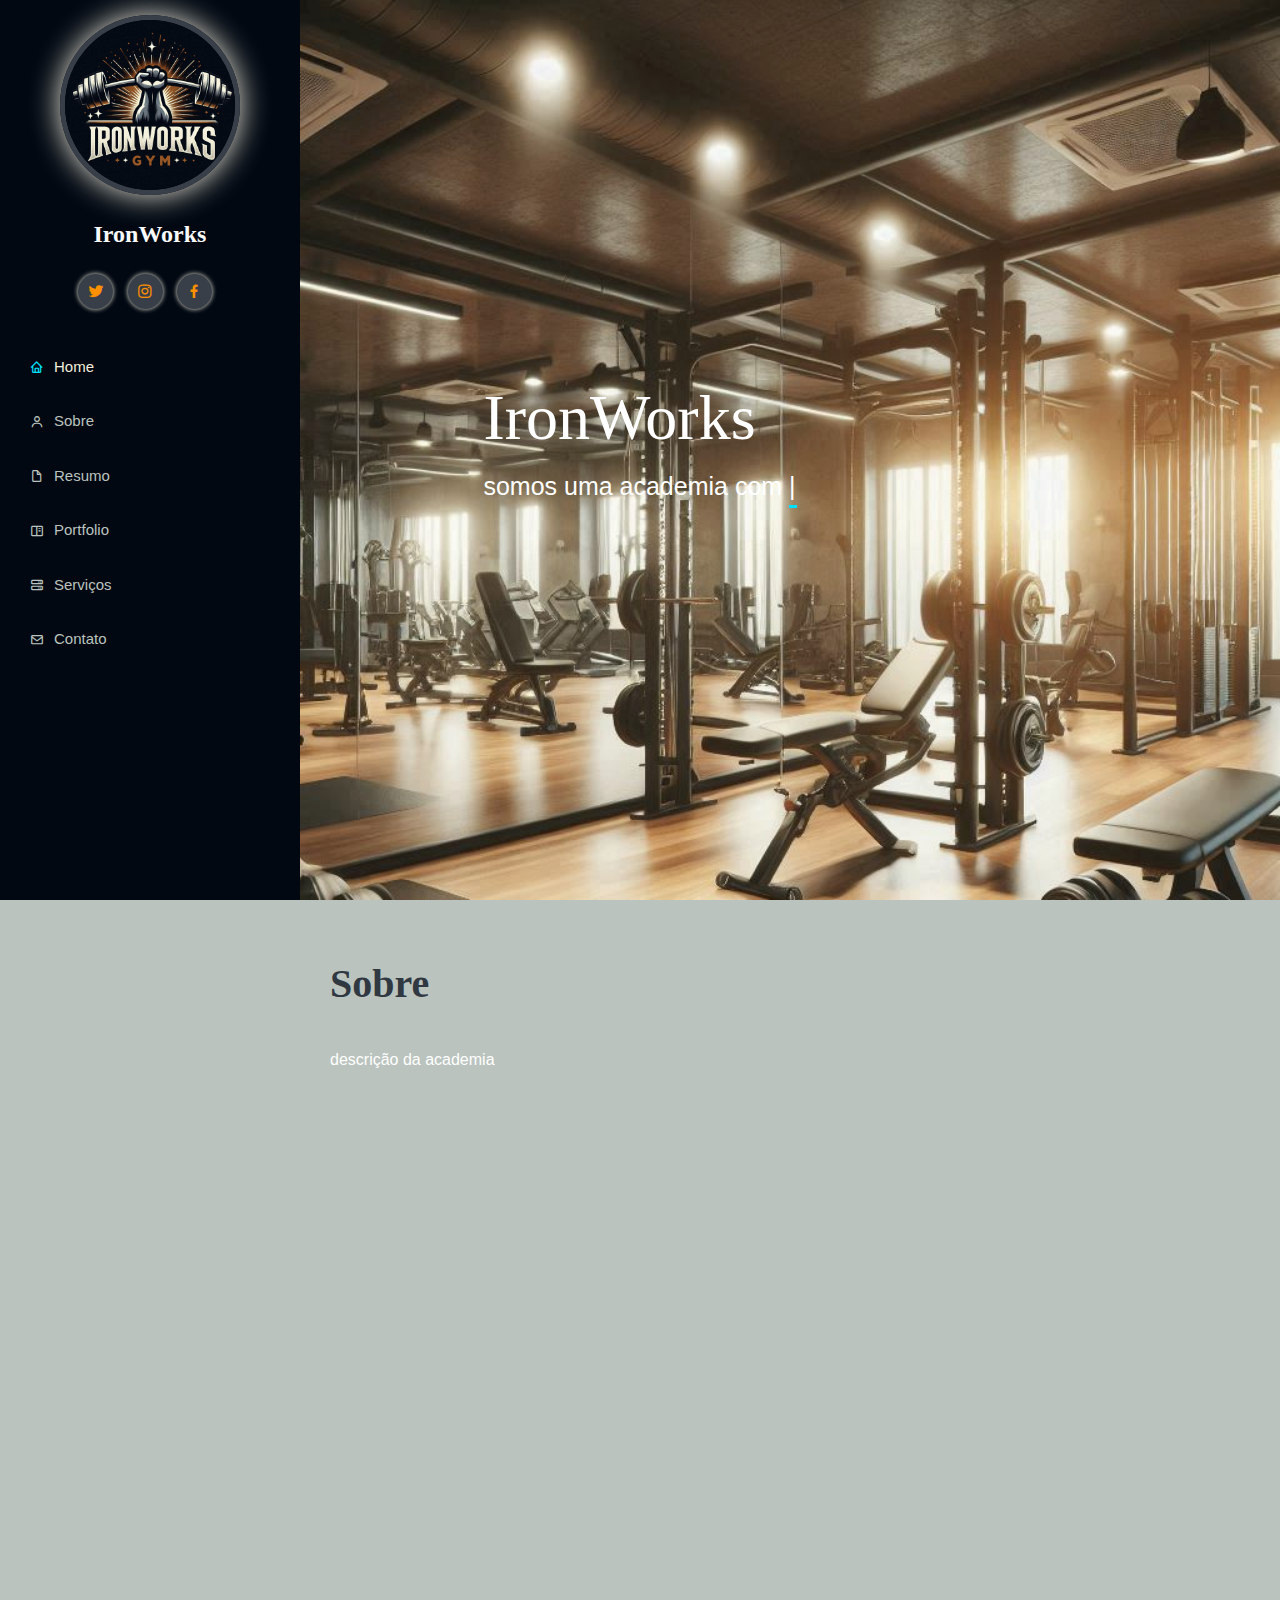
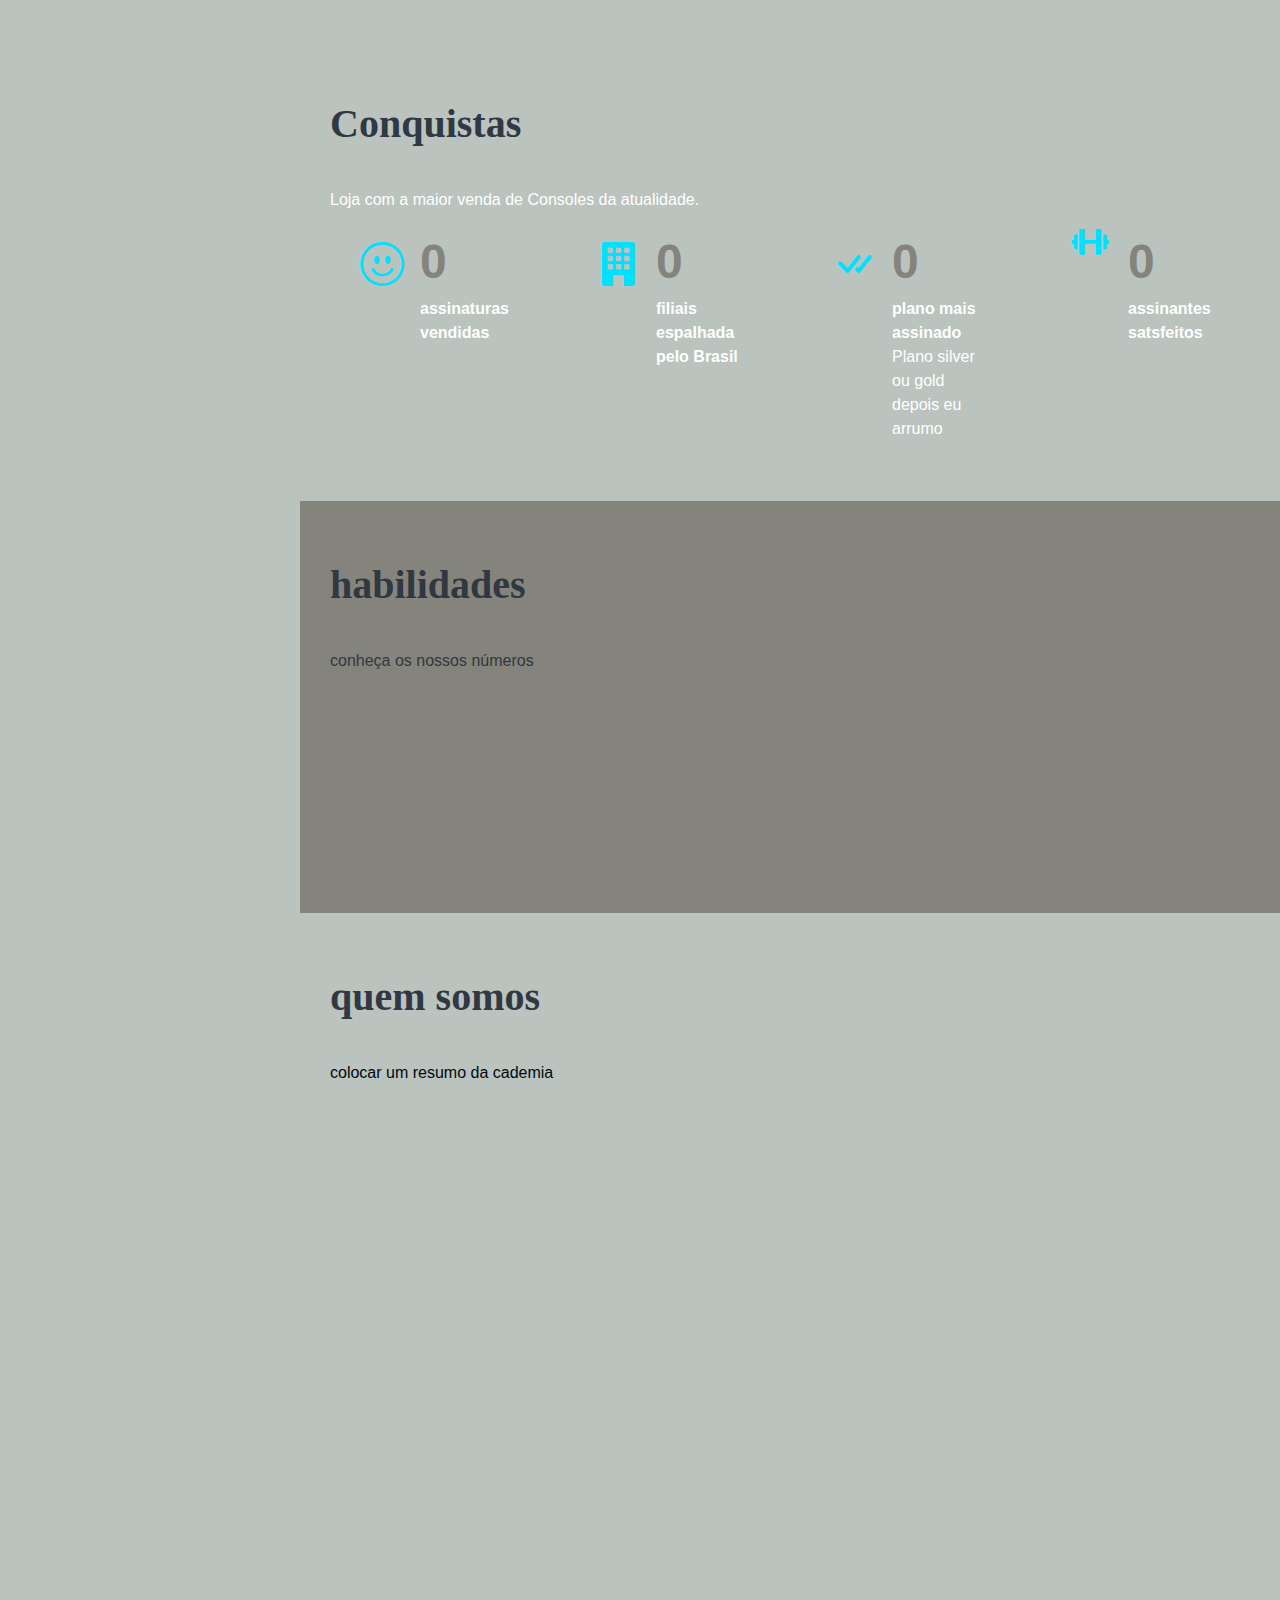
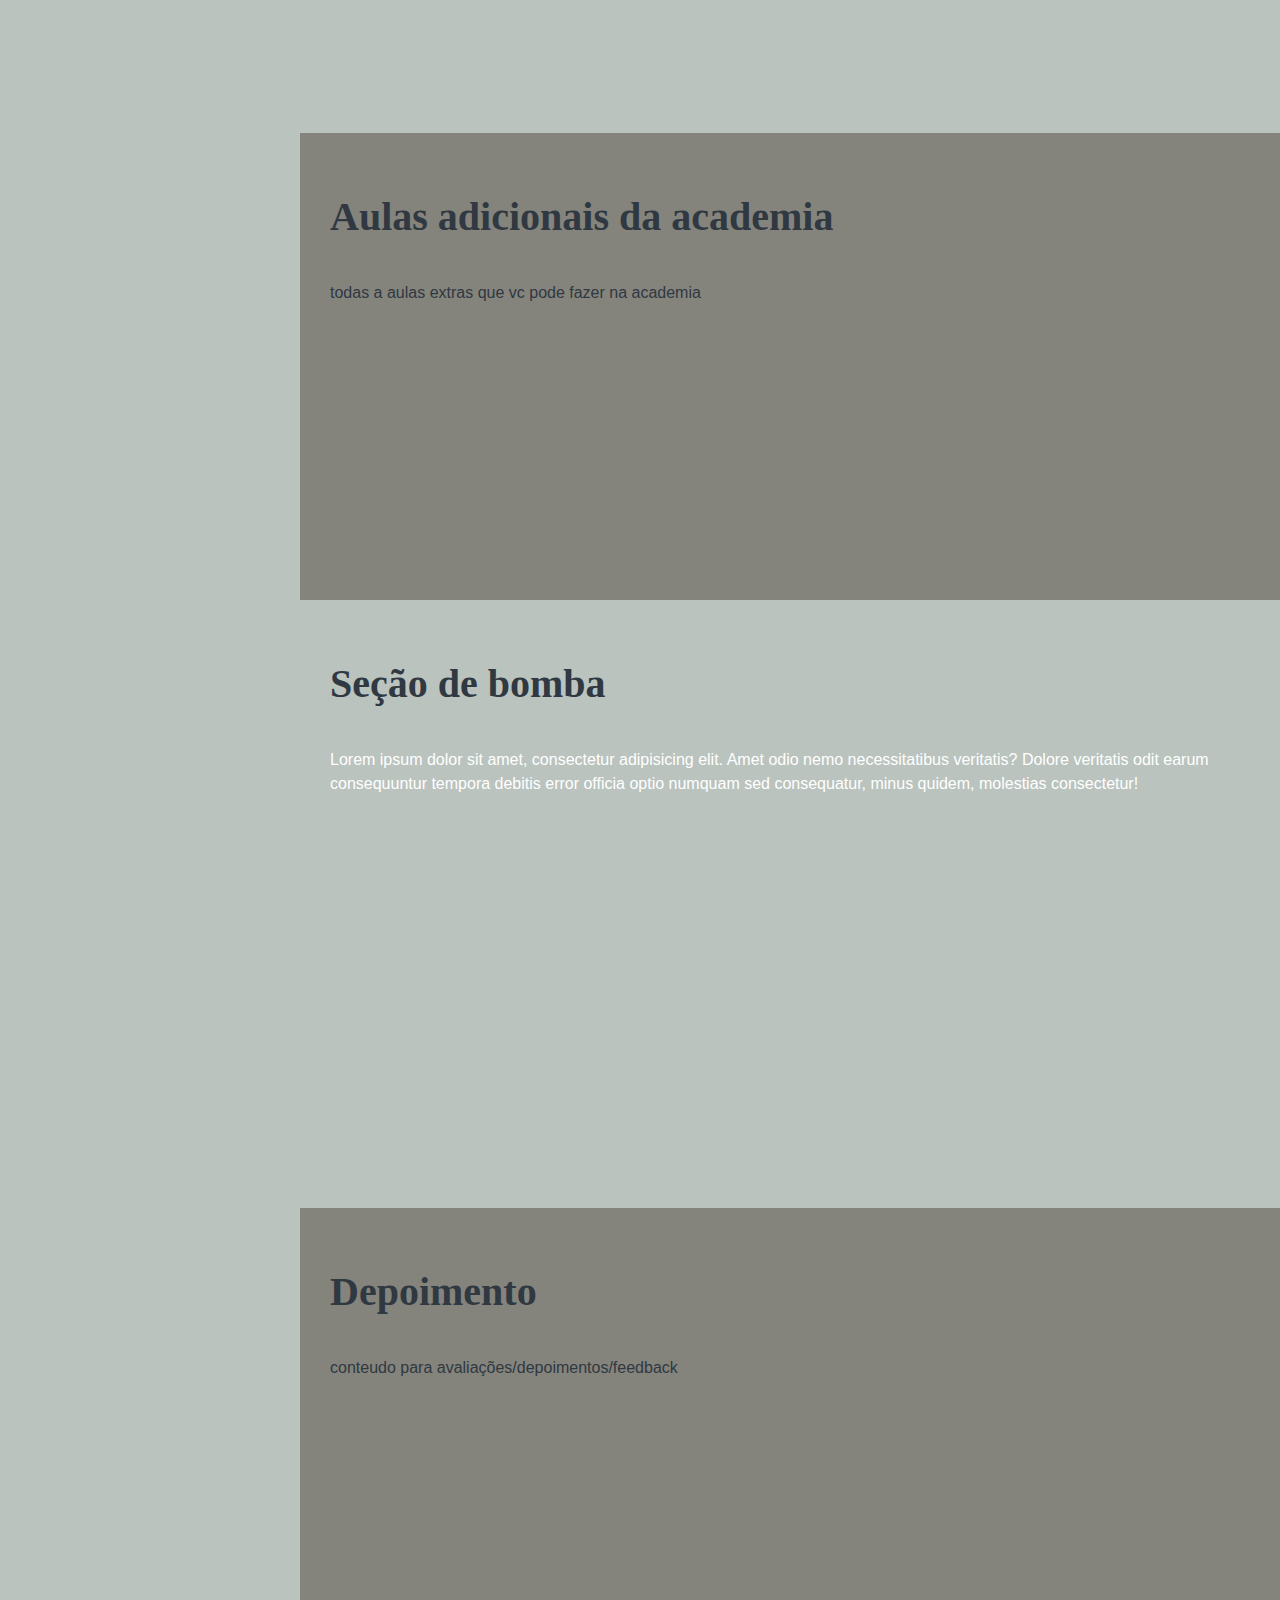
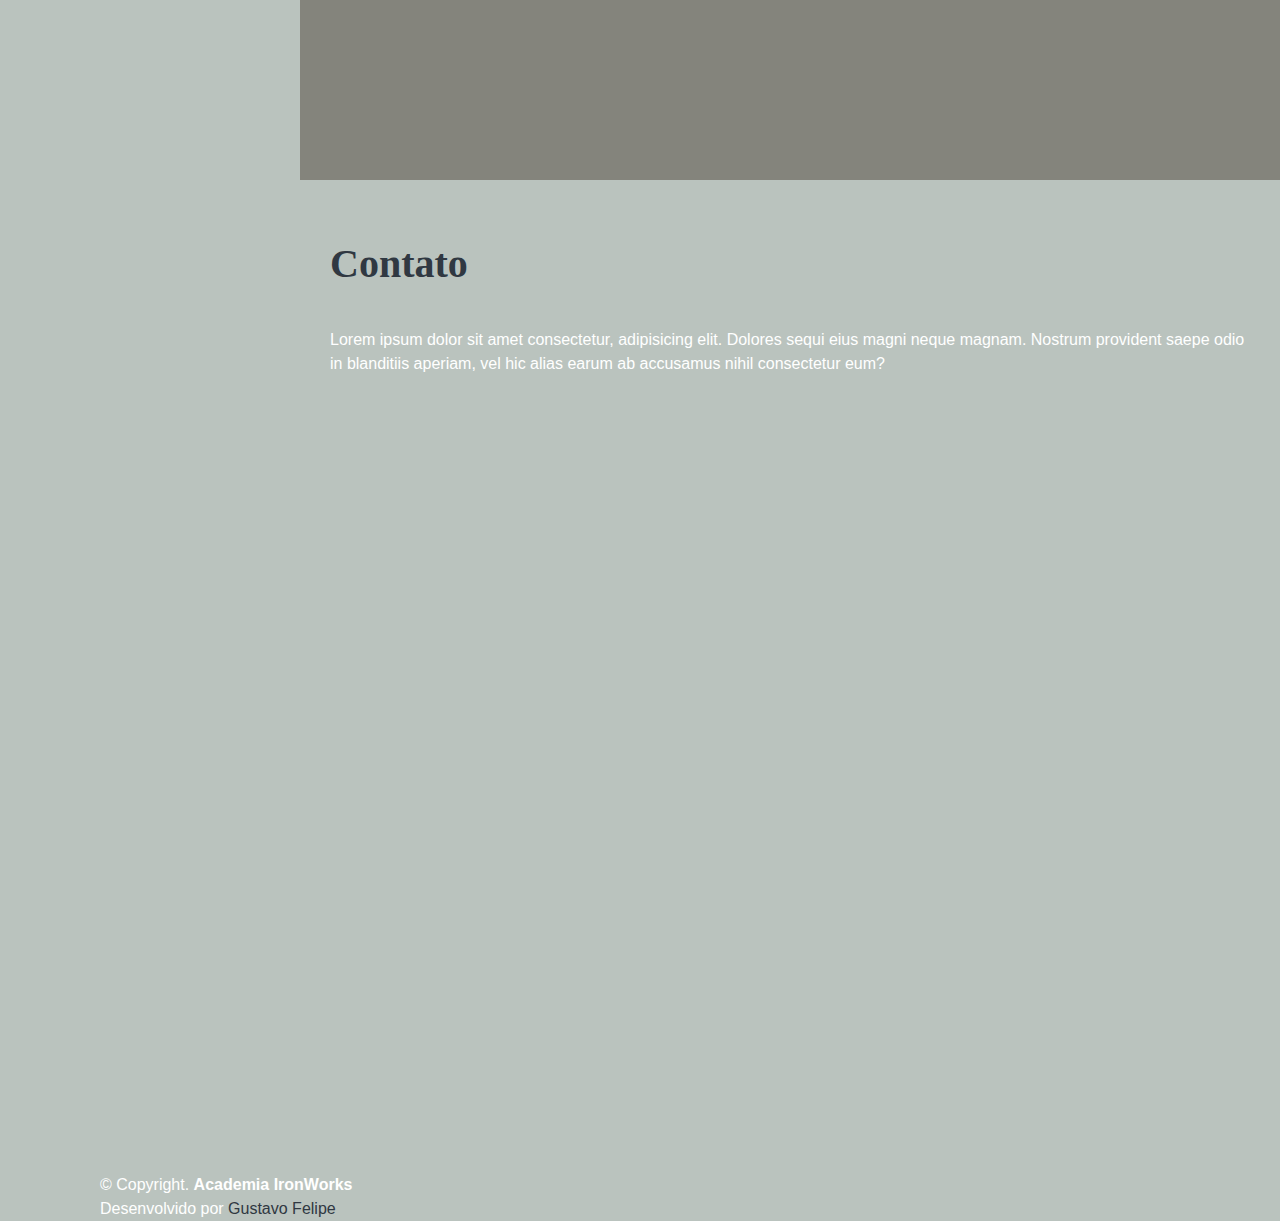
==== commit a3a0b1d1: "update mapinha" ====
--- a/index.html
+++ b/index.html
@@ -671,7 +671,7 @@
             <div class="container">
 
                 <div class="section-title">
-                    <h2> depoimentos </h2>
+                    <h2> Depoimento </h2>
                     <p>conteudo para avaliações/depoimentos/feedback</p>
                     <!-- conteudo para avaliações/depoimentos/feedback -->
 
@@ -803,7 +803,7 @@
 
                             <iframe
                                 src="https://www.google.com/maps/embed?pb=!1m18!1m12!1m3!1d3658.1604245808576!2d-46.738486823760745!3d-23.526731760322562!2m3!1f0!2f0!3f0!3m2!1i1024!2i768!4f13.1!3m3!1m2!1s0x94cef8b811e8e3a1%3A0xa7564bb4c78f41b3!2sSenai%20Vila%20Leopoldina%20-%20Mariano%20Ferraz!5e0!3m2!1spt-BR!2sbr!4v1718144867699!5m2!1spt-BR!2sbr"
-                                width="600" height="450" style="border:0;" allowfullscreen="" loading="lazy"
+                                style="border:0; width:100%; height:290px;"  allowfullscreen="" loading="lazy"
                                 referrerpolicy="no-referrer-when-downgrade"></iframe>
 
                         </div><!-- fim info -->
@@ -813,28 +813,31 @@
                     <div class="col-lg-7 mt-5 mt-lg-0 d-flex align-items-stretch">
 
                         <form action="#" method="post" class="email-form">
-                            
+
                             <div class="row">
 
                                 <div class="grupo-form col-md-6 ">
                                     <label for="nome"> Nome Completo* </label>
-                                    <input type="text" name="nome" class="form-control" id="nome"  placeholder=" digite seu nome" required> 
+                                    <input type="text" name="nome" class="form-control" id="nome"
+                                        placeholder=" digite seu nome" required>
                                 </div><!-- fim nome -->
 
                                 <div class="grupo-form col-md-6 ">
                                     <label for="Email"> email* </label>
-                                    <input type="email" name="email" class="form-control" id="email" placeholder=" digite seu email" required>
-                                    
+                                    <input type="email" name="email" class="form-control" id="email"
+                                        placeholder=" digite seu email" required>
+
                                 </div><!-- fim email -->
                                 <div class="grupo-form col-md-6 ">
                                     <label for="assunto"> assunto </label>
-                                    <input type="text" name="assunto" class="form-control"  id="assunto" placeholder=" digite seu assunto"> 
+                                    <input type="text" name="assunto" class="form-control" id="assunto"
+                                        placeholder=" digite seu assunto">
                                 </div><!-- fim assunto -->
 
 
                                 <div class="grupo-form col-md-6 ">
-                                    <label for="mensagem"> digite seu comentario  </label>
-                                    <textarea name="mensagem"  class="form-control" id="mensagem" rows="10"></textarea> 
+                                    <label for="mensagem"> digite seu comentario </label>
+                                    <textarea name="mensagem" class="form-control" id="mensagem" rows="10"></textarea>
                                 </div><!-- fim mensagem -->
 
                                 <div class="text-center">
@@ -858,7 +861,16 @@
     </main> <!-- fim conteudo principal -->
     <!-- roda pé -->
     <footer id="footer">
-
+        <div class="container">
+            <div class="copyright">
+                &copy; Copyright. <strong><span> Academia IronWorks </span></strong>
+
+            </div><!-- fim copyright -->
+            <div class="creditos">
+                Desenvolvido por <a href="https://github.com/GuhfelipeBEZ" target="_blank"> Gustavo Felipe </a>
+
+            </div>
+        </div><!-- div container -->
     </footer>
 
     <a class="back-to-top d-flex align-items-center justify-content-center" href="#">
--- a/css/style.css
+++ b/css/style.css
@@ -73,7 +73,7 @@
     transition: all ease-in-out 0.5s;
     z-index: 99; /* tirar o auro depois */
     padding: 0 15px;
-    background: var(--texto-escuro);
+    background: var(--menu-lateral);
     overflow-y: auto;
 }
 
@@ -115,7 +115,7 @@
 .social-links i:hover {
     font-size: 18px;
     display: inline-block;
-    background: var(--texto-hover);
+    background: var(--);/* deixar vazio ou arrumar depois  */
     color: #0cd9e7;
     border-radius: 50%;
 }
@@ -493,7 +493,7 @@
     right: 0;
     left: 0;
     bottom: 0;
-    opacity: 1;
+    opacity: 0.5;
 }
 .portfolio .portfolio-wrap:hover .portfolio-links {
     opacity: 1;
@@ -511,21 +511,150 @@
     justify-content: center;
     width: 54px;
     height: 54px;
-    background: var(--borda-escura);
-    color: var(--text-detalhes);
+    background: var(--menu-lateral);
+    color: var(--text-detlhes);
     border-radius: 50%;
     transition: 0.5;
-    border: 5px solid var(--texto-hover);
+    border: 2px solid var(--texto-branco);
 }
 .services .icon i {
-    color: var(--texto-branco);
+    color: var(--text-detalhes);
     font-size: 24px;
     line-height: 0;
 }
 .services .icon-box:hover .icon {
-    background: var(--texto-hover);
+    background: var(--);/* adicionar alguma cro caso nescessaario  */
     transition: ease-in-out 0.3s;
 }
 .services .icon-box:hover .icon i {
     color: var(--text-detalhes);
+}
+.services .title {
+    margin-left: 80px;
+    margin-bottom: 20px;
+    font-weight: 200;
+    font-size: 40px;
+
+}
+.services .description {
+    margin-left: 80px;
+    line-height: 24px;
+    font-size: 18px;
+}
+
+/*depoimentos / feedbacks  */
+.depoimentos,
+.depoimentos .depoimentos-slider{
+    overflow: hidden;
+}
+.depoimentos .depoimento-item {
+    box-sizing: content-box;
+    text-align: center;
+    min-height: 320px;   
+}
+.depoimentos .depoimento-item .depoimento-img{
+    width: 90px;
+    border-radius: 50%;
+    margin: 0 auto;
+}
+.depoimentos .depoimento-item h3 {
+    font-size: 18px;
+    font-weight: bold;
+    margin: 10px 0 5px 0;
+    color: var(--menu-lateral);
+}
+.depoimentos .depoimento-item h4 {
+    font-size: 14px;
+    color: var(--texto-branco);
+    margin: 0;
+}
+.depoimentos .depoimento-item .quote-icon-left,
+.depoimentos .depoimento-item .quote-icon-right{
+    color: var(--text-detalhes);
+    font-size: 26px;
+}
+.depoimentos .depoimento-item .quote-icon-left {
+    position: relative;
+    display: inline-block;
+    left: -5px;
+}
+.depoimentos .depoimento-item .quote-icon-right {
+    position: relative;
+    display: inline-block;
+    right: -5px;
+    top: 10px;
+}
+.depoimentos .depoimento-item p {
+    font-style: italic;
+    margin: 0 15px 35px 15px;
+    padding: 20x;
+    background: var(--fundo-claro2);
+    position: relative;
+    color: var(--menu-lateral);
+    border-radius: 500px;
+    box-shadow: 0 2px 15px rgba(0,0,0,0.2 );
+}
+.depoimentos .depoimento-item p::after {
+    content: "";
+    width: 0;
+    height: 0;
+    position: absolute;
+    bottom: -20px;
+    left: calc(50% - 5%);
+    border-top: 20px solid var(--fundo-claro2);
+    border-right: 20px solid transparent;
+    border-left: 20px solid transparent;
+}
+.depoimentos .swiper-pagination {
+    margin-top: 20px;
+    position: relative;
+}
+.depoimentos.swiper-pagination .swiper-pagination-bullet {
+    width: 12px;
+    height: 12px;
+}
+.depoimentos .swiper-pagination .swiper-pagination-bullet-active {
+    background-color: var(--texto-hover);
+}
+.depoimentos .swiper-pagination .swiper-pagination-bullet:hover {
+    background: var(--text-detalhes);
+}
+/* CONTATO */
+.contato {
+    padding-bottom: 130px;
+}
+.contato .info {
+    padding: 30px;
+    background: var(--borda-escura);/* colocare branco dps */
+    width: 96%;
+    box-shadow: 0 0 24px 0 rgba(0, 0, 0, 0.12);
+}
+.contato .info i {
+     font-size: 20px;
+     color: var(--texto-branco);
+     float: left;
+     width: 44px;
+     height: 44px;
+     background: var(--menu-lateral);
+     border-radius: 50%;
+     display: flex;
+     justify-content: center;
+     align-items: center;
+     transition: all 0.3s ease-in-out;
+}
+.contato .info h4 {
+    padding: 0 0 0 60px;
+    font-size: 22px;
+    font-weight: 600;
+    margin-bottom: 5px;
+  /* color opcional */
+}
+.contato .info p {
+    padding: 0 0 10px 60px;
+    margin-bottom: 20px;
+    font-size: 16px;
+}
+.contato .info i:hover {
+    background: var(--menu-lateral);
+    color: var(--text-detalhes);
 }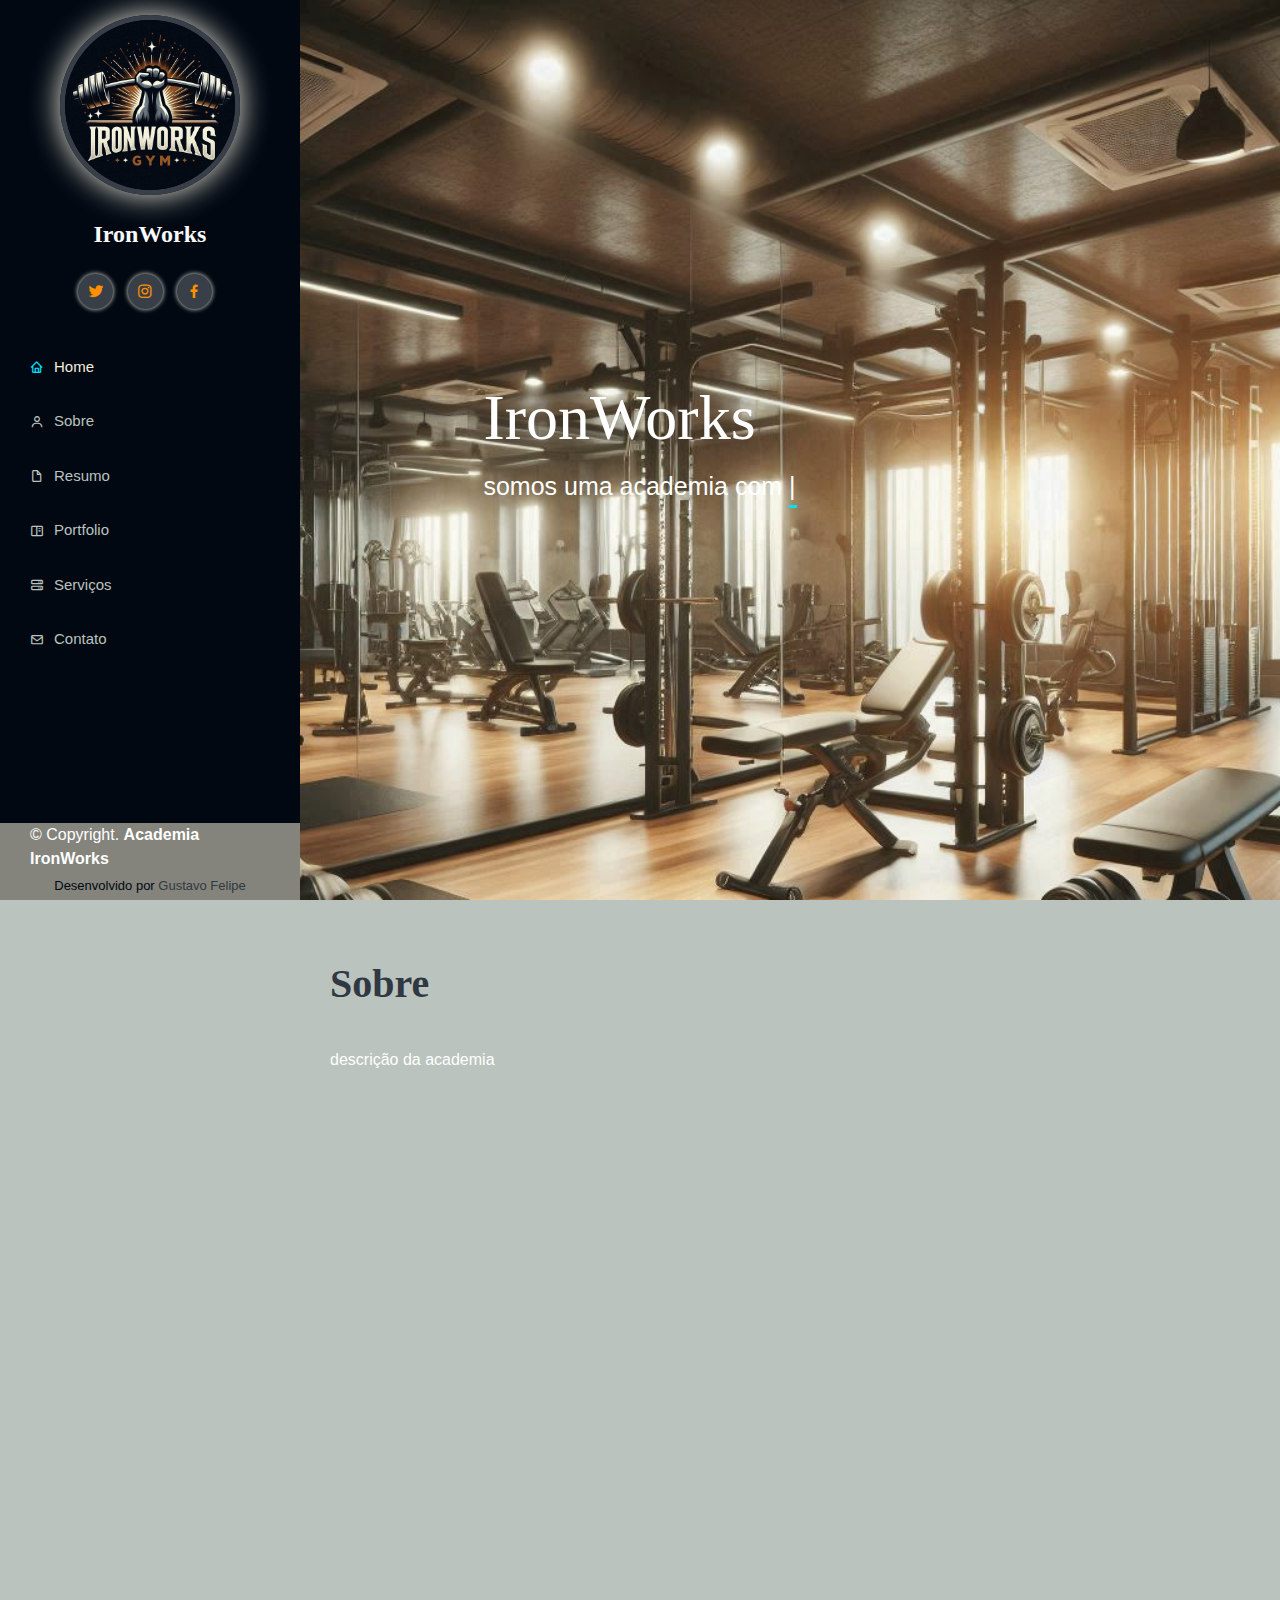
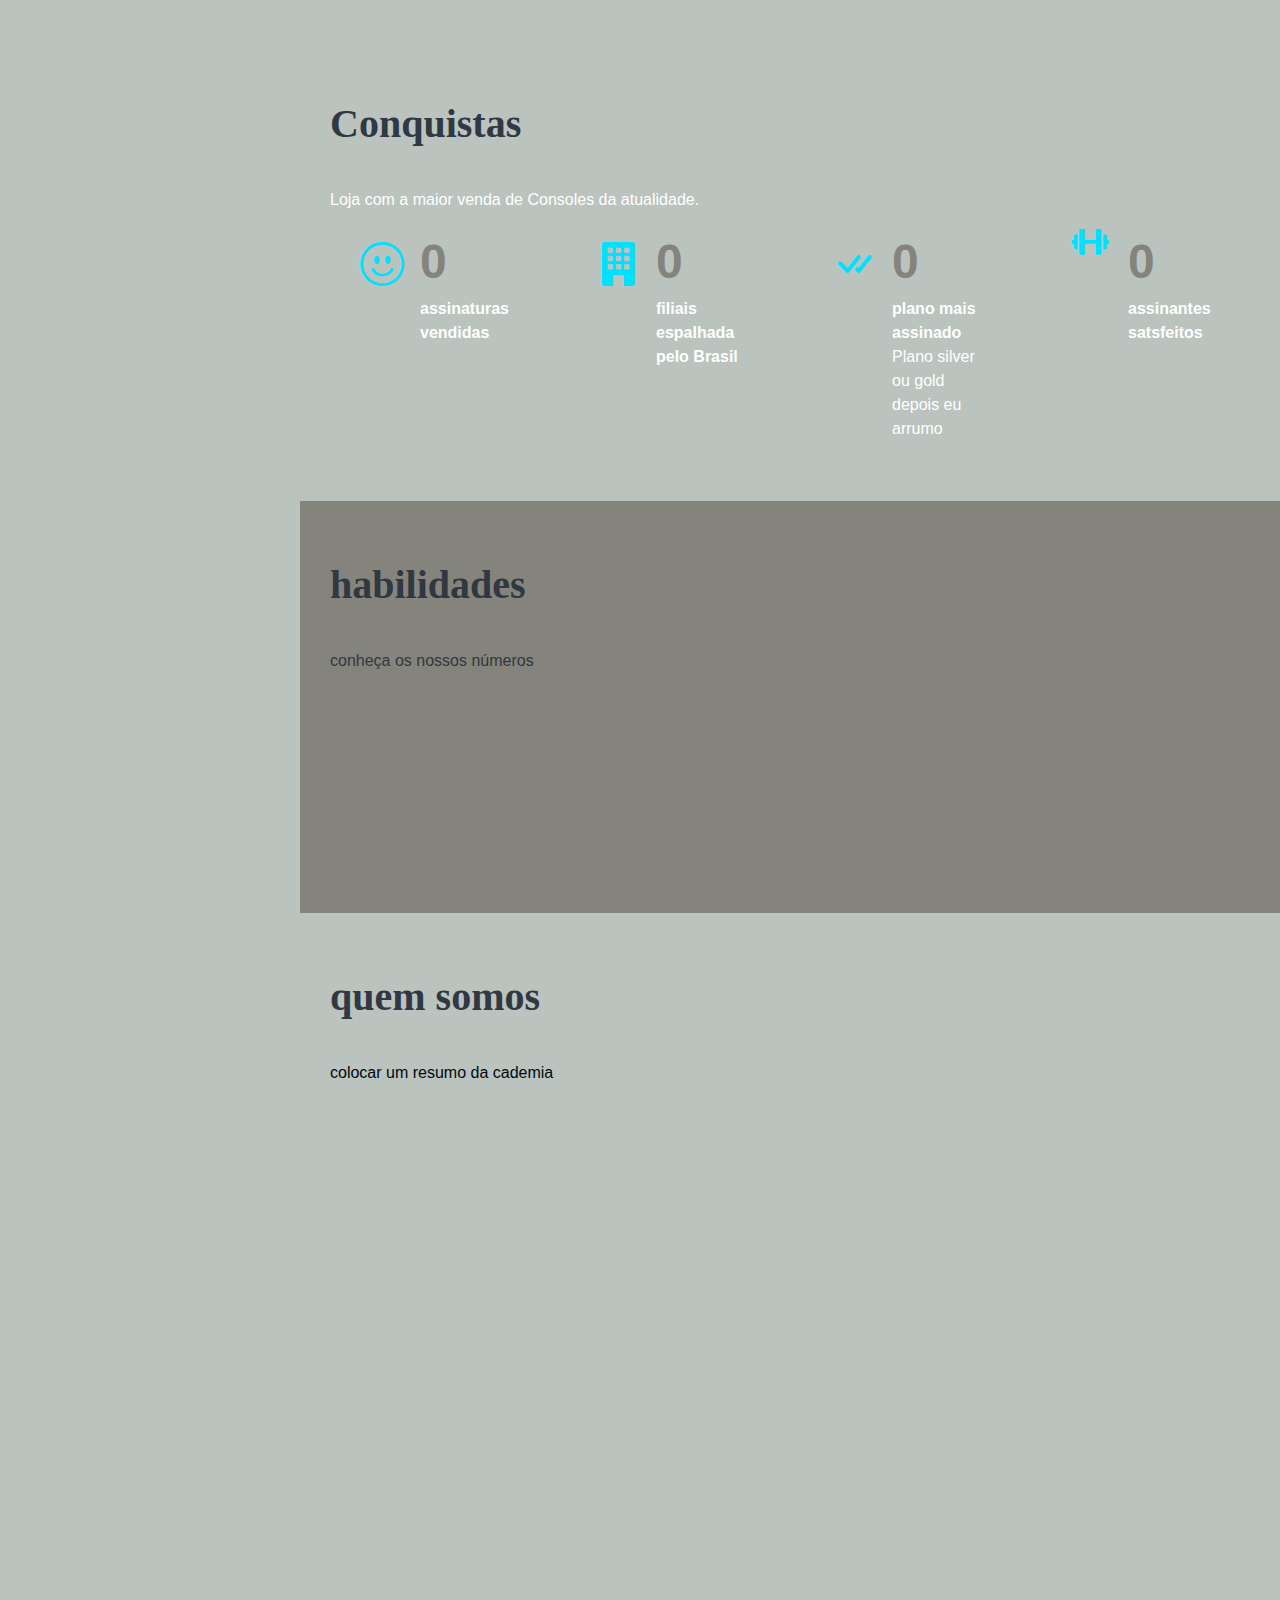
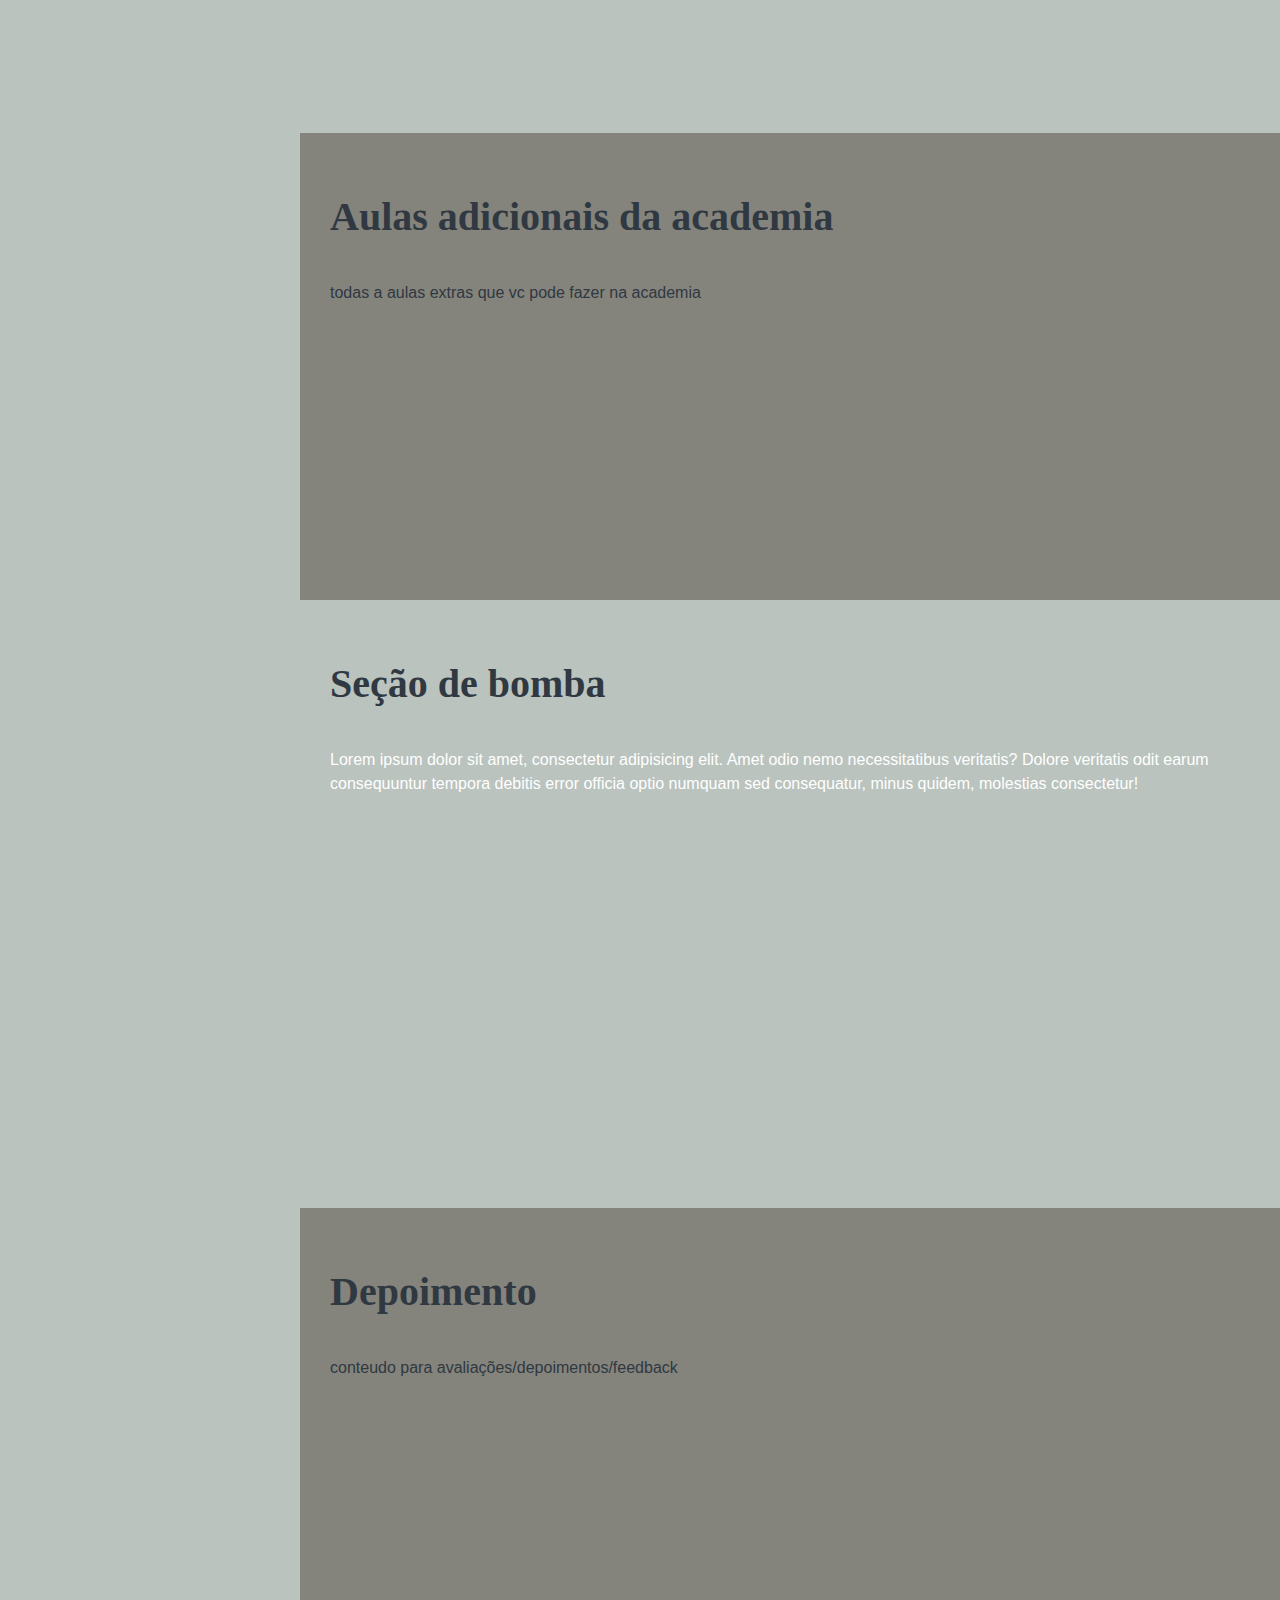
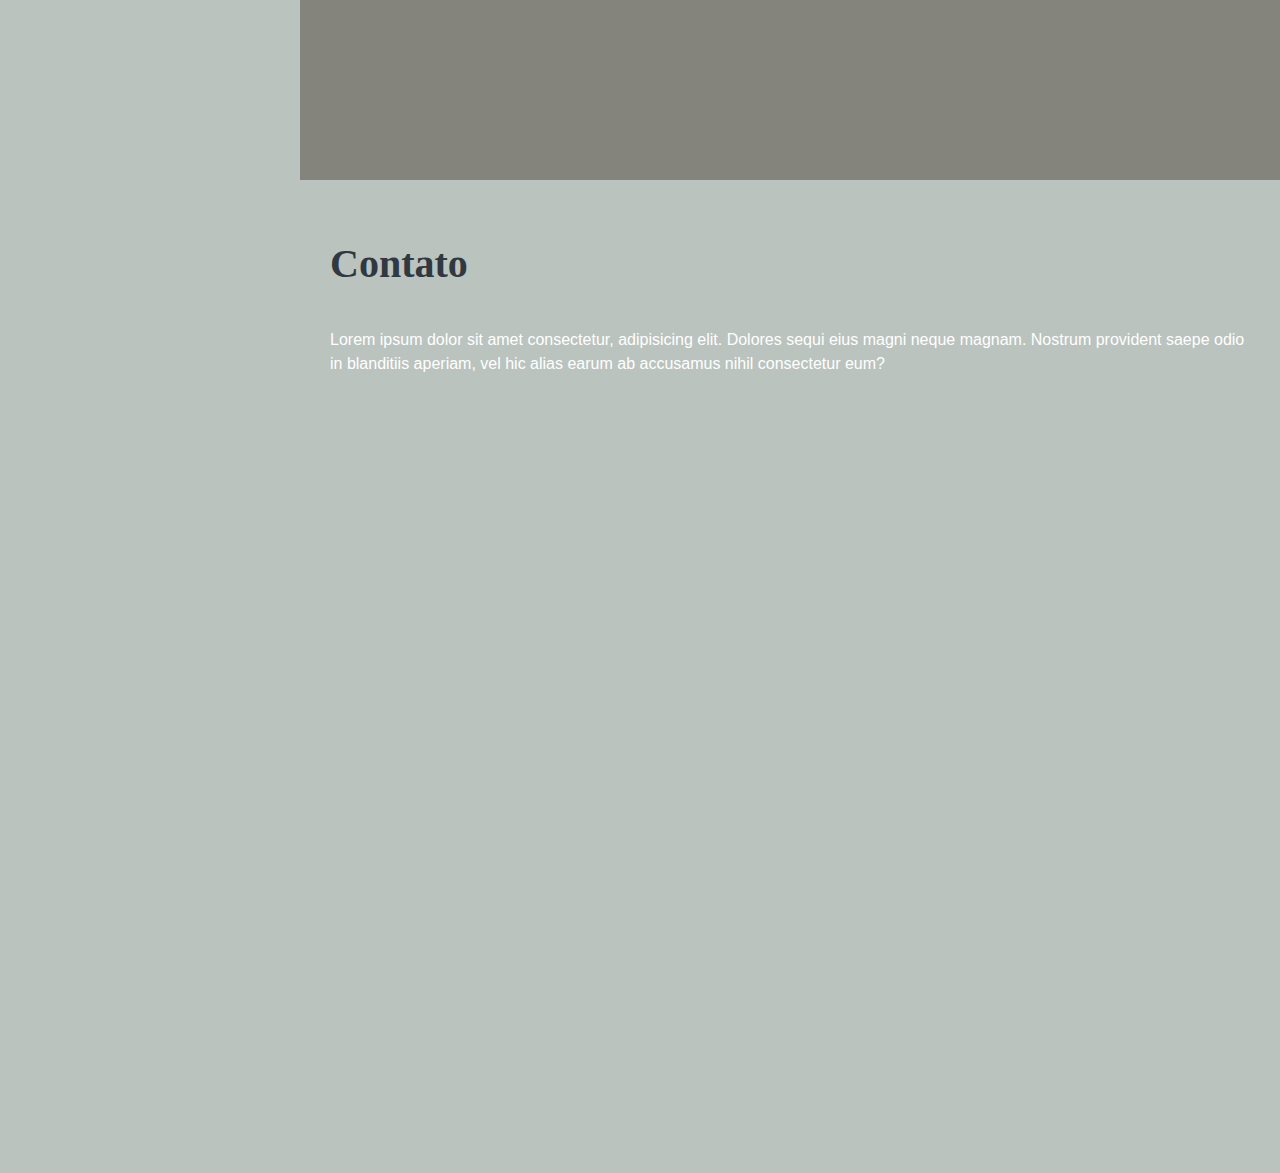
==== commit 75720d82: "update cllr" ====
--- a/index.html
+++ b/index.html
@@ -828,14 +828,14 @@
                                         placeholder=" digite seu email" required>
 
                                 </div><!-- fim email -->
-                                <div class="grupo-form col-md-6 ">
+                                <div class="grupo-form">
                                     <label for="assunto"> assunto </label>
                                     <input type="text" name="assunto" class="form-control" id="assunto"
                                         placeholder=" digite seu assunto">
                                 </div><!-- fim assunto -->
 
 
-                                <div class="grupo-form col-md-6 ">
+                                <div class="grupo-form">
                                     <label for="mensagem"> digite seu comentario </label>
                                     <textarea name="mensagem" class="form-control" id="mensagem" rows="10"></textarea>
                                 </div><!-- fim mensagem -->
--- a/css/style.css
+++ b/css/style.css
@@ -657,4 +657,76 @@
 .contato .info i:hover {
     background: var(--menu-lateral);
     color: var(--text-detalhes);
+}
+.contato .email-form {
+    width: 100%;
+    padding: 30px;
+    background: var(--borda-escura);
+    box-shadow: 0 0 24px 0 rgba(0, 0, 0, 0.12);
+}
+.contato .email-form .form-grupo {
+    padding-bottom: 10px;
+    margin-bottom: 15px;
+    /* volta aqui */
+}
+.contato .email-form label {
+    padding-top: 30px;
+    padding-bottom: 5px;
+    font-size: 18px;
+    color: var(--texto-branco);
+}
+.contato .email-form input,
+.contato.email-form textarea {
+    box-shadow:  0 0 24px 0 rgb(0, 0, 0, 0.50);
+}
+.contato.email-form textarea{
+
+}
+.contato .email-form input {
+    height: 50;
+}
+.contato .email-form button[type=submit] {
+    background: #00e1ff;
+    border: 0;
+    padding: 10px 24px;
+    color: var(--menu-lateral);
+    border-radius: 4px;
+    margin-top: 5%;
+    
+}
+.contato .email-form button[type=submit]:hover {
+    background: var(--menu-lateral);
+    color: var(--texto-branco);
+}
+/* roda pé */
+
+#footer {
+    padding: px;
+    color: var(--texto-branco);
+    font-size: 16px;
+    position: fixed;
+    left: 0;
+    bottom: 0;
+    z-index: 9999;
+    background: var(--borda-clara);
+    width: 300px;
+}
+#footer .copyrigth {
+    text-align: center;
+}
+#footer .creditos {
+    padding: 5px;
+    text-align: center;
+    font-size: 13px;
+    color: var(--menu-lateral);
+}
+#footer .creditos a:hover {
+    color: var(--text-detalhes);
+}
+@media (max-width: 1199px) {
+    #footer {
+        position: static;
+        width: auto;
+        padding-right: 20px 15px;
+    }
 }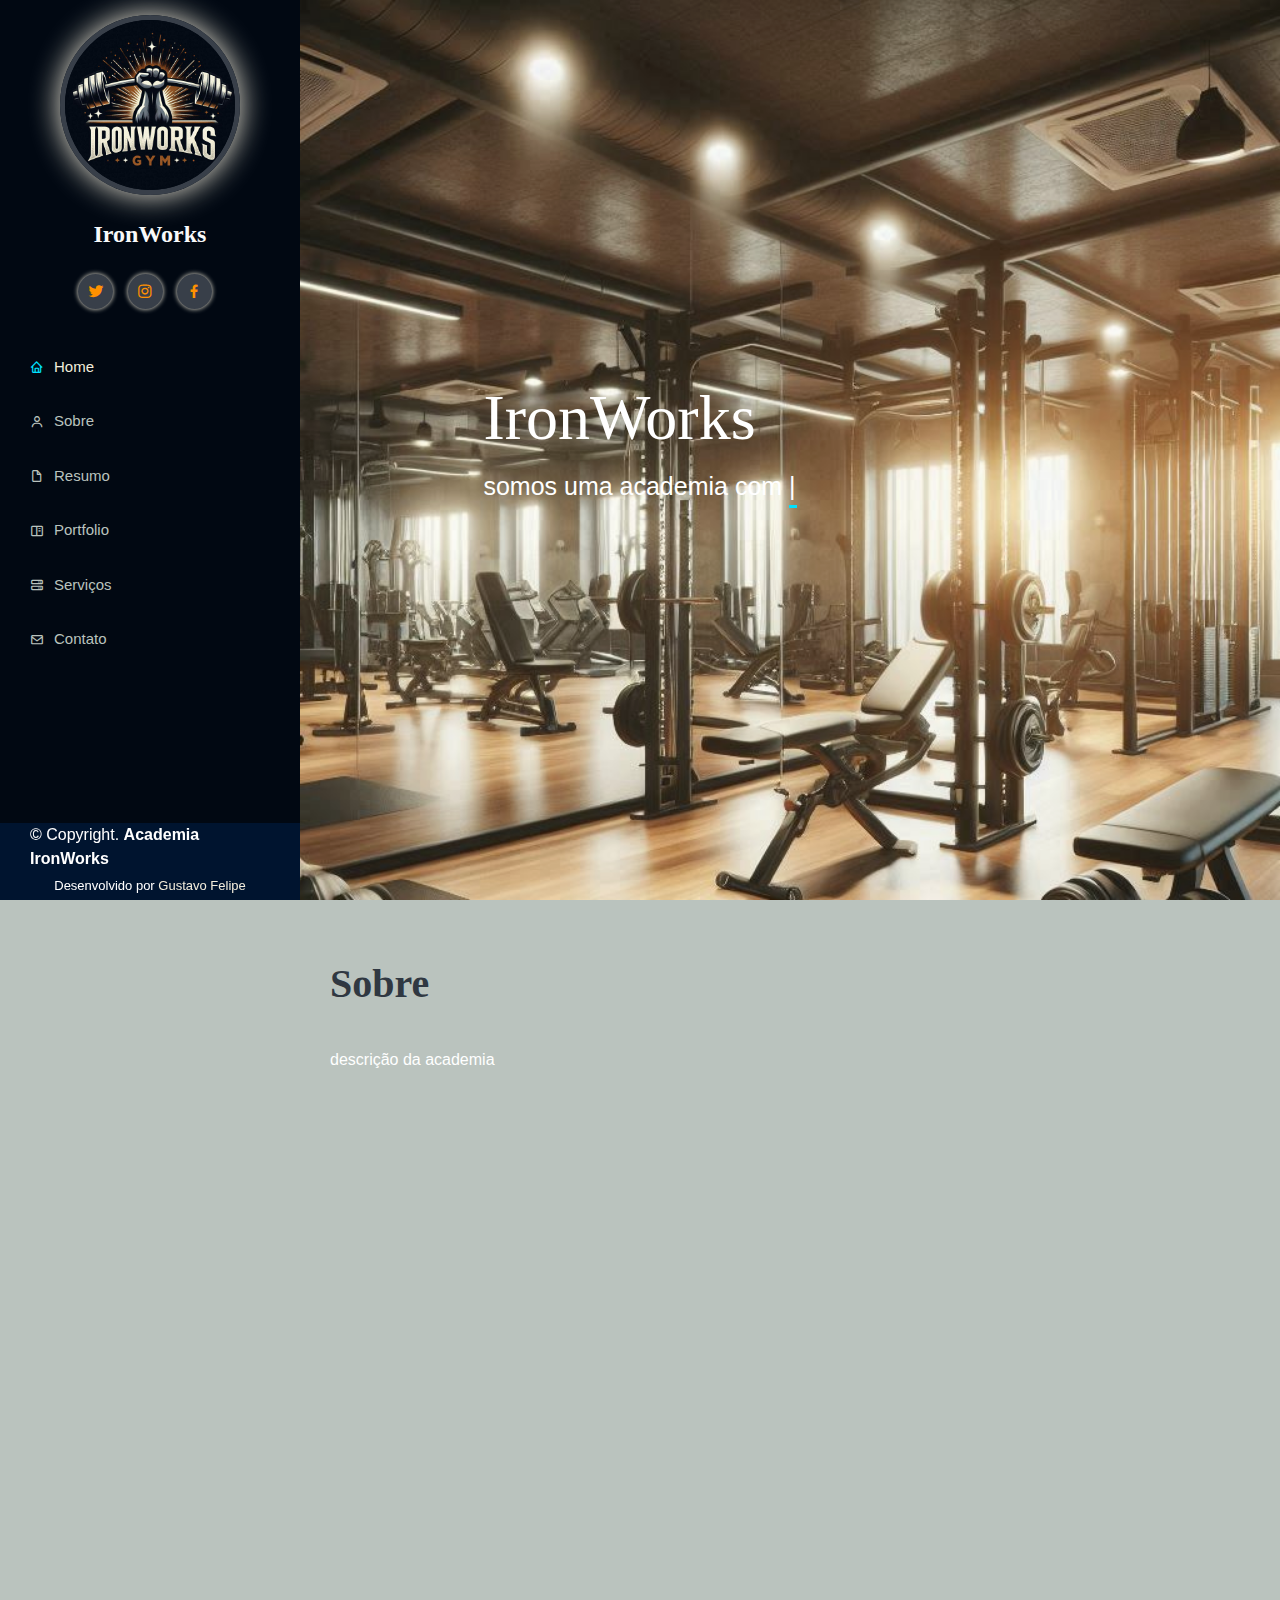
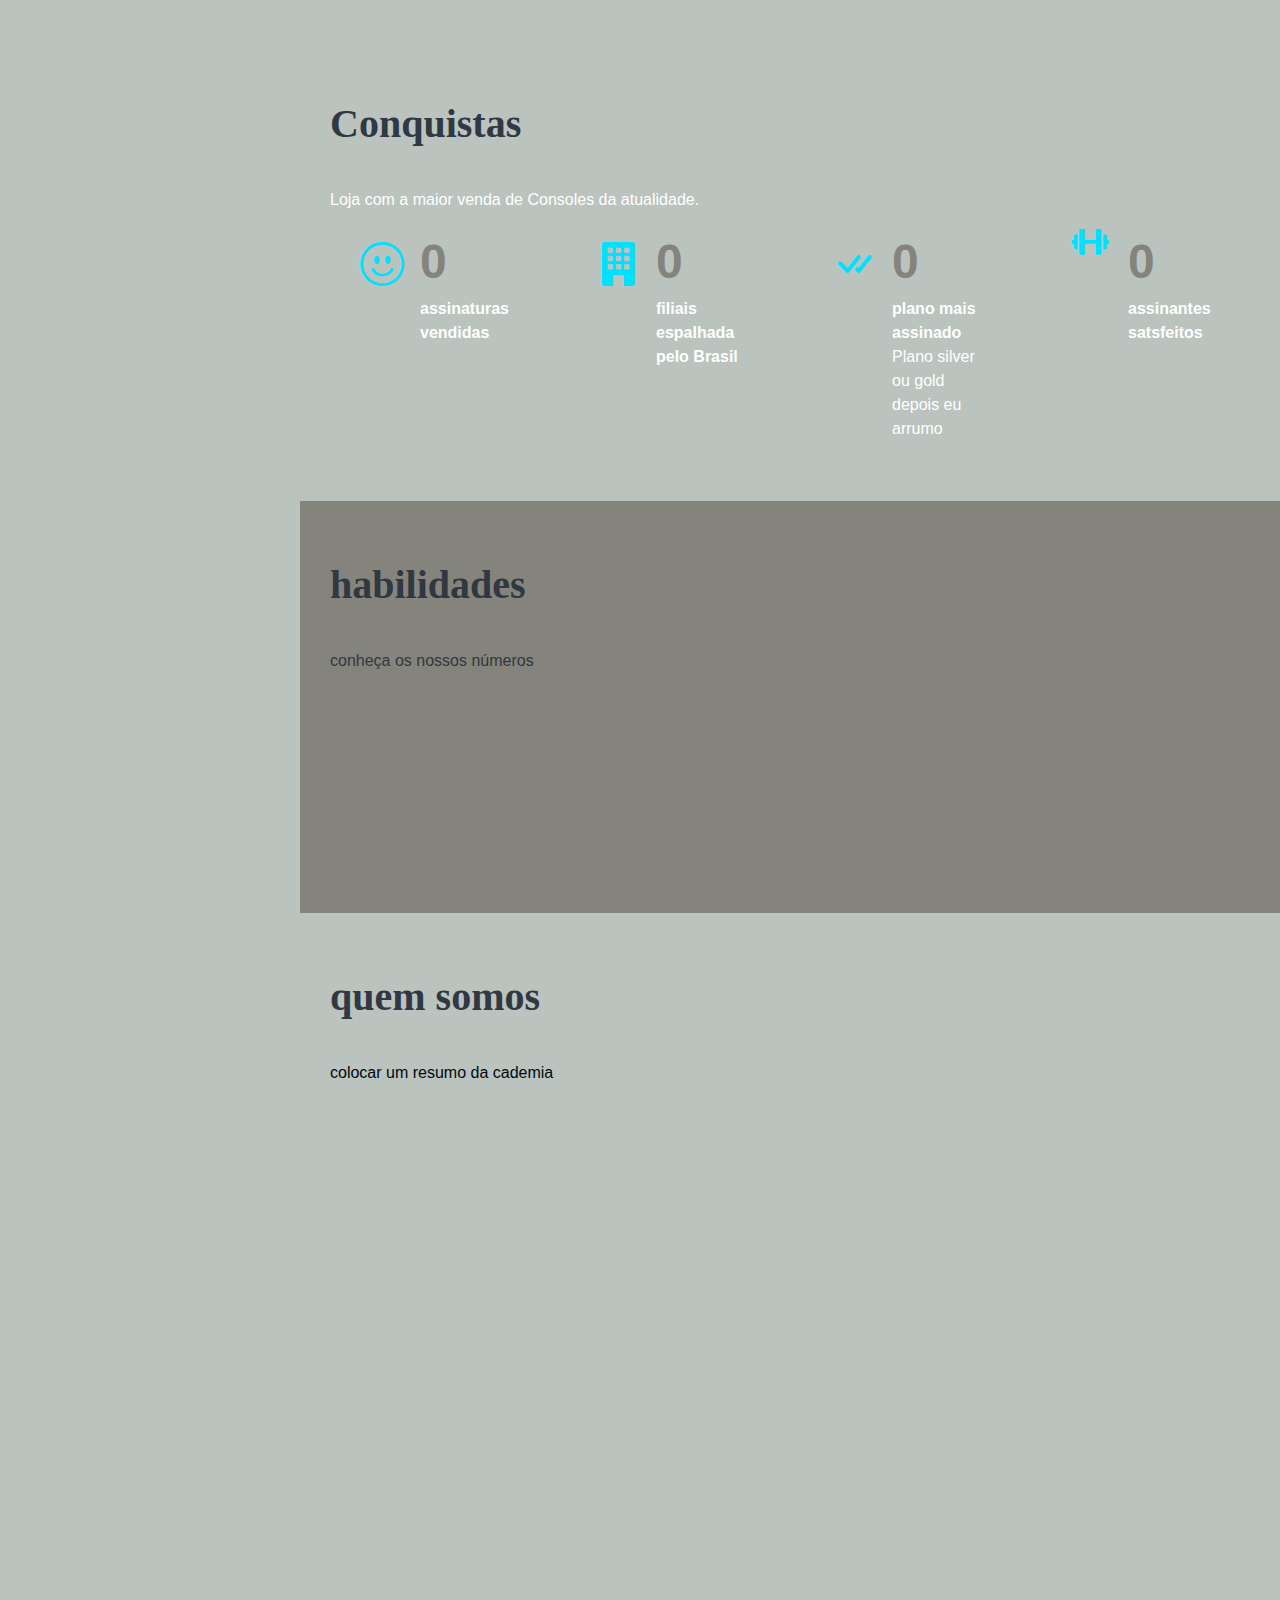
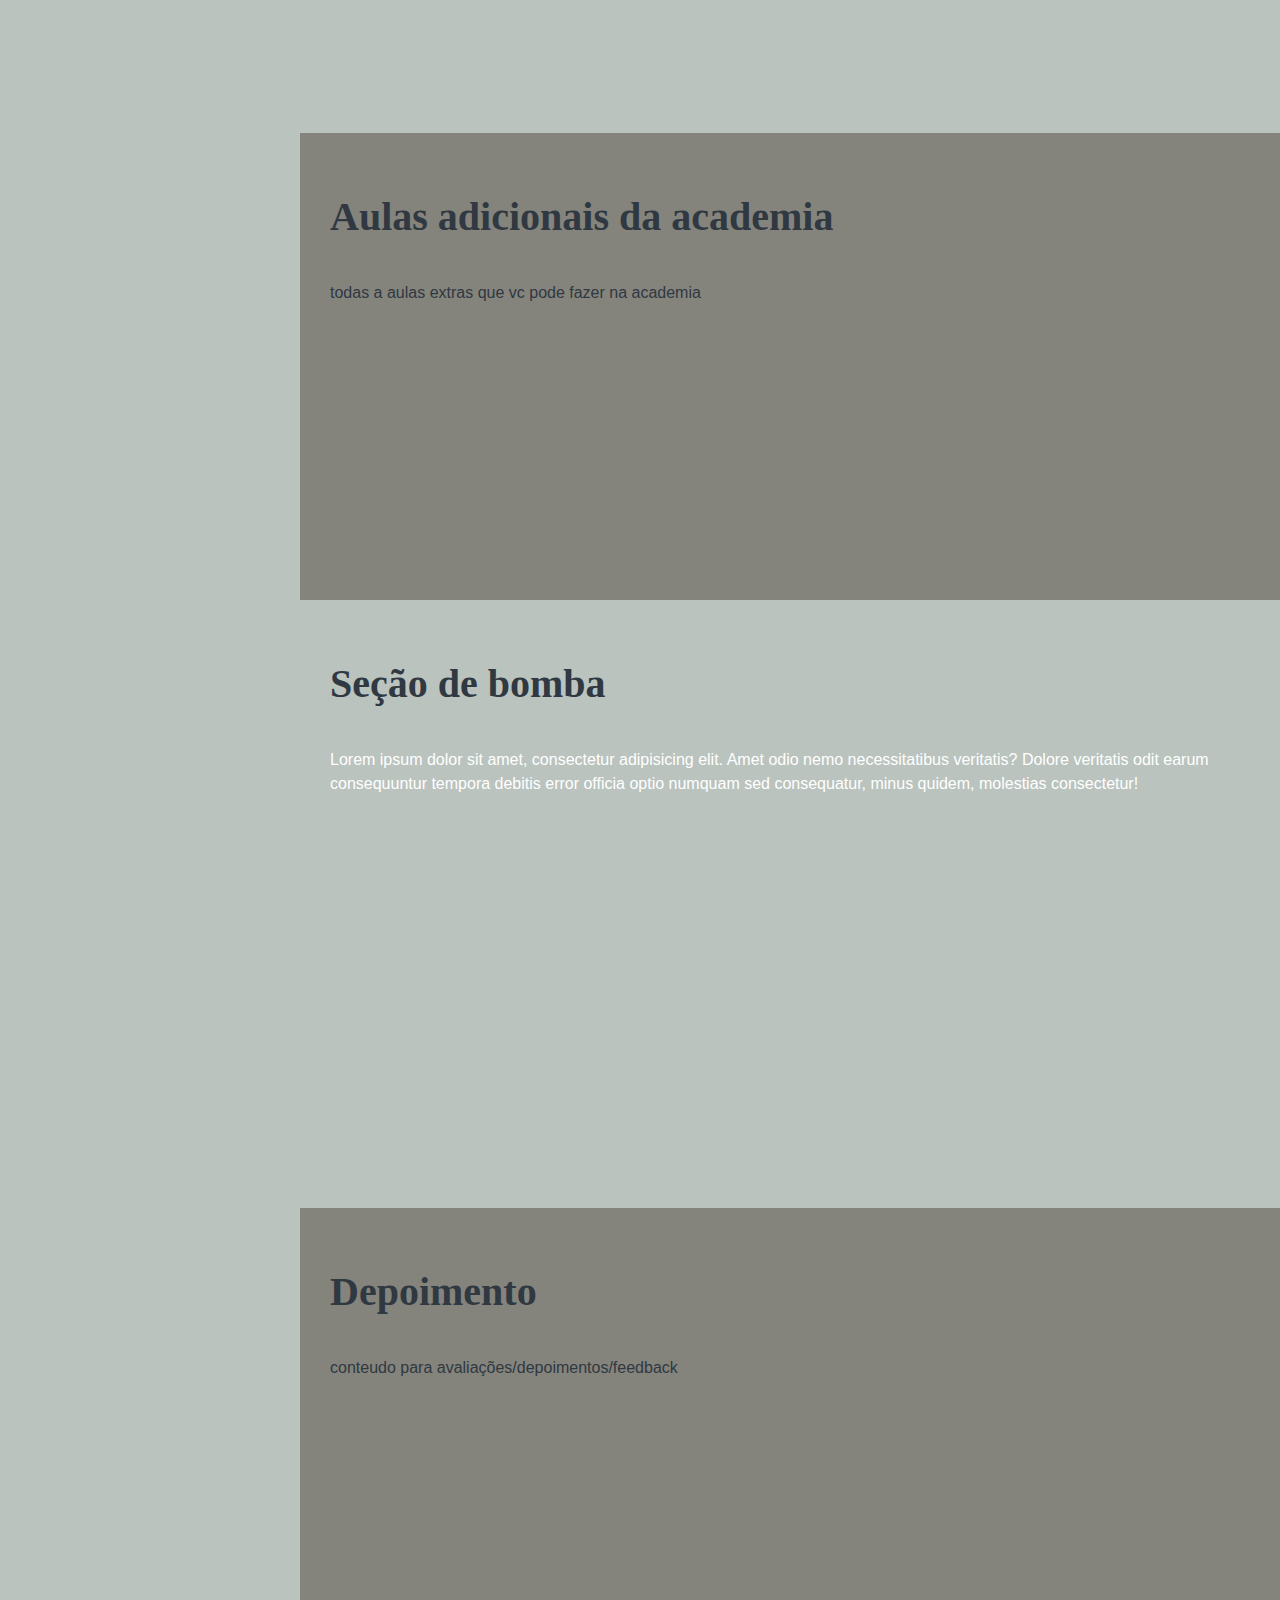
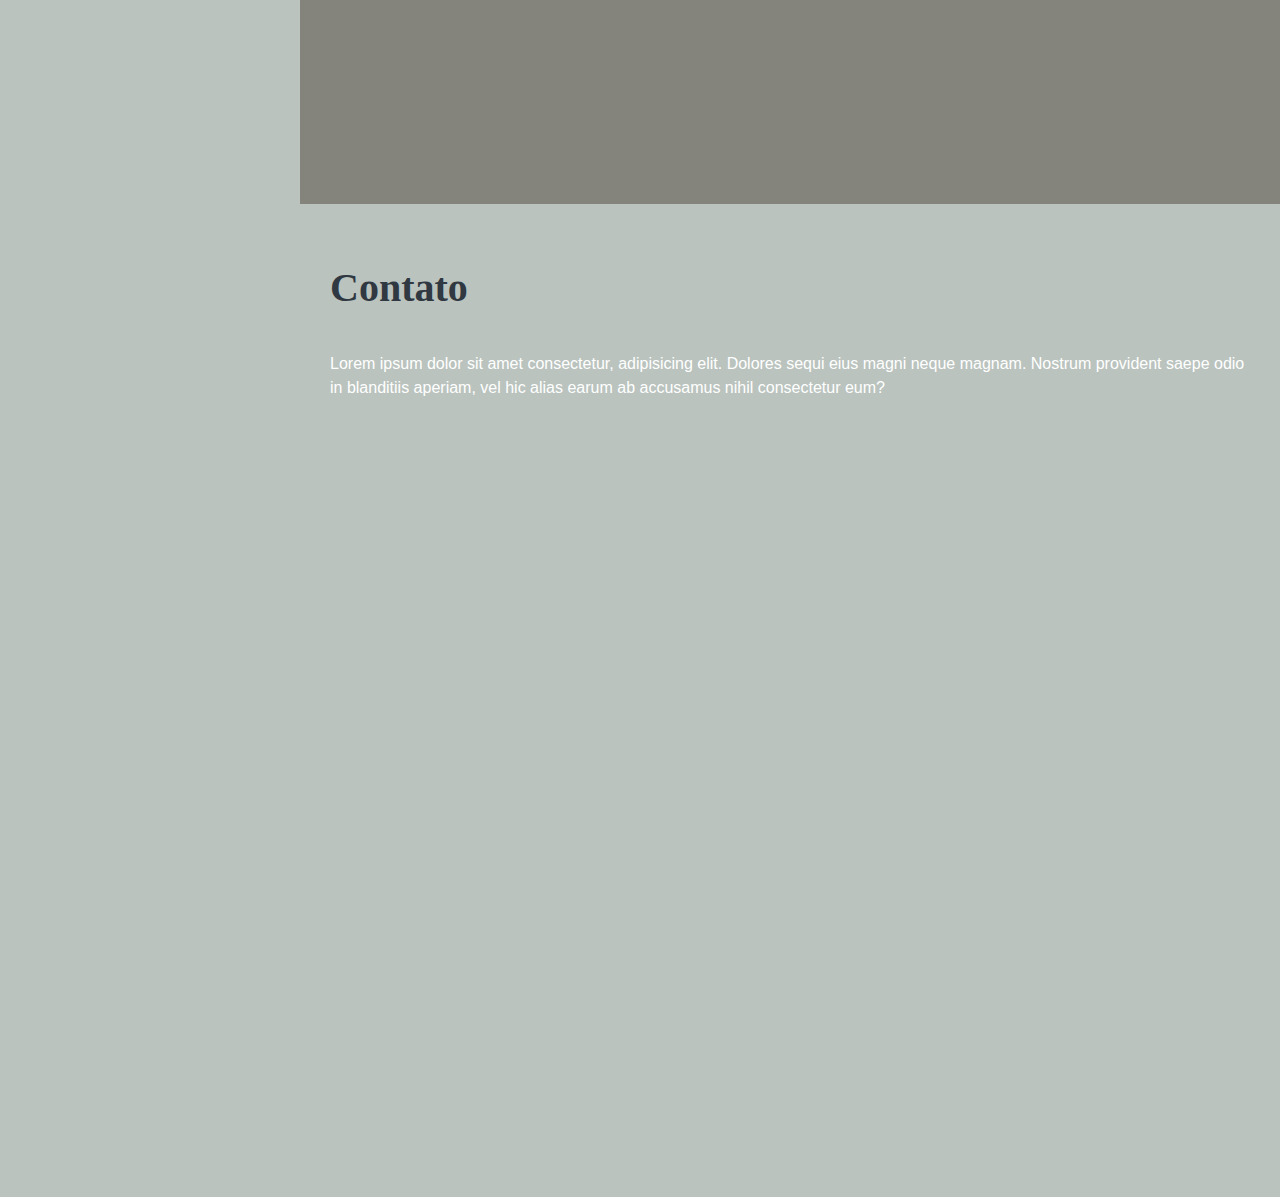
==== commit f8c6193c: "update erro coletivo" ====
--- a/index.html
+++ b/index.html
@@ -4,11 +4,14 @@
 <head>
     <meta charset="UTF-8">
     <meta name="viewport" content="width=device-width, initial-scale=1.0">
+    <!-- meta -->
+    <meta name="author" content="Gustavo Felipe">
+    <meta name="robots" content=" index, follow">
+    <meta name="description" content="Ironworks Academia">
+    <meta name="keywords" content="Proficionais Qualificados, Estacionamento, Aulas coletivas, Espaço amplo para aulas adicionais, Espaço amplo para treino">
     <title> IronWorks </title>
-    <!-- meta -->
-
     <!-- favicon -->
-
+    <link rel="shortcut icon" href="img/favicon-32x32.png">
     <!-- CSS Bootstrap -->
     <link rel="stylesheet" href="bootstrap/aos/aos.css">
     <link rel="stylesheet" href="bootstrap/bootstrap/css/bootstrap.min.css">
@@ -450,7 +453,7 @@
                                     data-gallery="portfolioGallery" title="hambiemte">
                                     <i class="bx bx-plus"></i>
                                 </a>
-                                <a href="detalhes html" title="mais informações">
+                                <a href="aulas adicionais da academia.html" title="mais informações">
                                     <i class="bx bx-link"> </i>
                                 </a>
 
@@ -803,7 +806,7 @@
 
                             <iframe
                                 src="https://www.google.com/maps/embed?pb=!1m18!1m12!1m3!1d3658.1604245808576!2d-46.738486823760745!3d-23.526731760322562!2m3!1f0!2f0!3f0!3m2!1i1024!2i768!4f13.1!3m3!1m2!1s0x94cef8b811e8e3a1%3A0xa7564bb4c78f41b3!2sSenai%20Vila%20Leopoldina%20-%20Mariano%20Ferraz!5e0!3m2!1spt-BR!2sbr!4v1718144867699!5m2!1spt-BR!2sbr"
-                                style="border:0; width:100%; height:290px;"  allowfullscreen="" loading="lazy"
+                                style="border:0; width:100%; height:290px;" allowfullscreen="" loading="lazy"
                                 referrerpolicy="no-referrer-when-downgrade"></iframe>
 
                         </div><!-- fim info -->
--- a/css/style.css
+++ b/css/style.css
@@ -1,6 +1,7 @@
 /* variavel para as cores  */
 :root{
     --menu-lateral: #010812;
+    --color-footer:  #001d4693;
 
     --fundo-claro1: #F2EDDC;
     --fundo-claro2:#BAC3BE;
@@ -29,7 +30,7 @@
     text-decoration: none;
 }
 a:hover {
-    color: var(--texto-hover);
+    color: var(--texto-hover);/* mudar depois ou nao vc decide */
     text-decoration: none; /* remover unerline */
 }
 h1, h2, h3, h4, h5, h6 {
@@ -247,11 +248,18 @@
 #hero p {
     font-size: 25px;
 }
+@media (min-width: 1024px) {
+    #hero {
+        background-attachment: fixed;
+    }
+}
+
 @media (max-width: 1024px) {
     #hero {
         background-attachment: fixed;
     }
 }
+    
 @media (max-width: 768px) {
     #hero h1 {
         font-size: 75px;
@@ -500,6 +508,43 @@
     bottom: 0;
 }
 /* portfolio detalhes */
+.breadcrumbs {
+    padding: 20px 0;
+    background: var(--borda-clara);
+}
+.breadcrumbs h2 {
+    font-size: 26px;
+    font-weight: 300;
+}
+.breadcrumbs ol { 
+    display: flex;
+    flex-wrap: wrap;
+    list-style: none;
+    padding: 0;
+    margin: 0;
+    font-size: 15px;
+}
+.breadcrumbs ol li {
+    padding-left: 10px;
+}
+.breadcrumbs ol li+li::before {
+    content: "/";
+    display: inline-block;
+    padding-right: 10px;
+    color: var(--text-detalhes);
+}
+@media (max-width: 768px) {
+    .breadcrumbs .d-flex {
+        display: block !important;
+    }
+    .breadcrumbs ol {
+        display: block;
+    }
+    .breadcrumbs ol li {
+        display: inline-block;
+    }
+}
+
 
 .services .icon-box {
     margin-bottom: 20px;
@@ -679,9 +724,9 @@
 .contato.email-form textarea {
     box-shadow:  0 0 24px 0 rgb(0, 0, 0, 0.50);
 }
-.contato.email-form textarea{
-
-}
+/* .contato.email-form textarea{
+
+} */
 .contato .email-form input {
     height: 50;
 }
@@ -708,7 +753,7 @@
     left: 0;
     bottom: 0;
     z-index: 9999;
-    background: var(--borda-clara);
+    background: var(--color-footer);
     width: 300px;
 }
 #footer .copyrigth {
@@ -718,7 +763,7 @@
     padding: 5px;
     text-align: center;
     font-size: 13px;
-    color: var(--menu-lateral);
+    color: var(--texto-branco);
 }
 #footer .creditos a:hover {
     color: var(--text-detalhes);
@@ -729,4 +774,60 @@
         width: auto;
         padding-right: 20px 15px;
     }
+}
+#footer .creditos a {
+   color: var(--fundo-claro1);
+}
+
+
+.portfolio-detalhes {
+    padding-top: 40px;
+
+}
+.portfolio-detalhes .detalhes-slider img {
+    width: 100%;
+}
+.portfolio-detalhes .detalhes-slider .swiper-pagination {
+    margin-top: 20px;
+    position: relative;
+}
+.portfolio-detalhes .detalhes-slider .swiper-pagination .swiper-pagination-bullet{
+    width: 12px;
+    height: 12px;
+    background:red;
+    opacity: 1px;
+    border: 1px solid black;
+}
+.portfolio-detalhes .detalhes-slider .swiper-pagination .swiper-pagination-bullet-active{
+    background-color: white;
+}
+.portfolio-detalhes .portifolio-info {
+    padding: 30px;
+    box-shadow: 0 0 30px rgba(5, 15, 25, 0.2);
+}
+.portfolio-detalhes .portifolio-info h3 {
+    font-size: 22px;
+    font-weight: 700;
+    margin-bottom: 20px;
+    padding-bottom: 20px;
+    border-bottom: 1px solid white;
+}
+.portfolio-detalhes .portifolio-info ul {
+    list-style: none;
+    padding: 0;
+    font-size: 15px
+}
+.portfolio-detalhes .portifolio-info ul {
+    margin-top: 10px;
+}
+.portfolio-detalhes .portifolio-info ul li+li{
+    padding-top: 30px;
+}
+.portfolio-detalhes .portfolio-description h2{
+    font-size: 20px;
+    font-weight: 700;
+    margin-bottom: 20px;
+}
+.portfolio-detalhes .portfolio-description p{
+    padding: 0;
 }